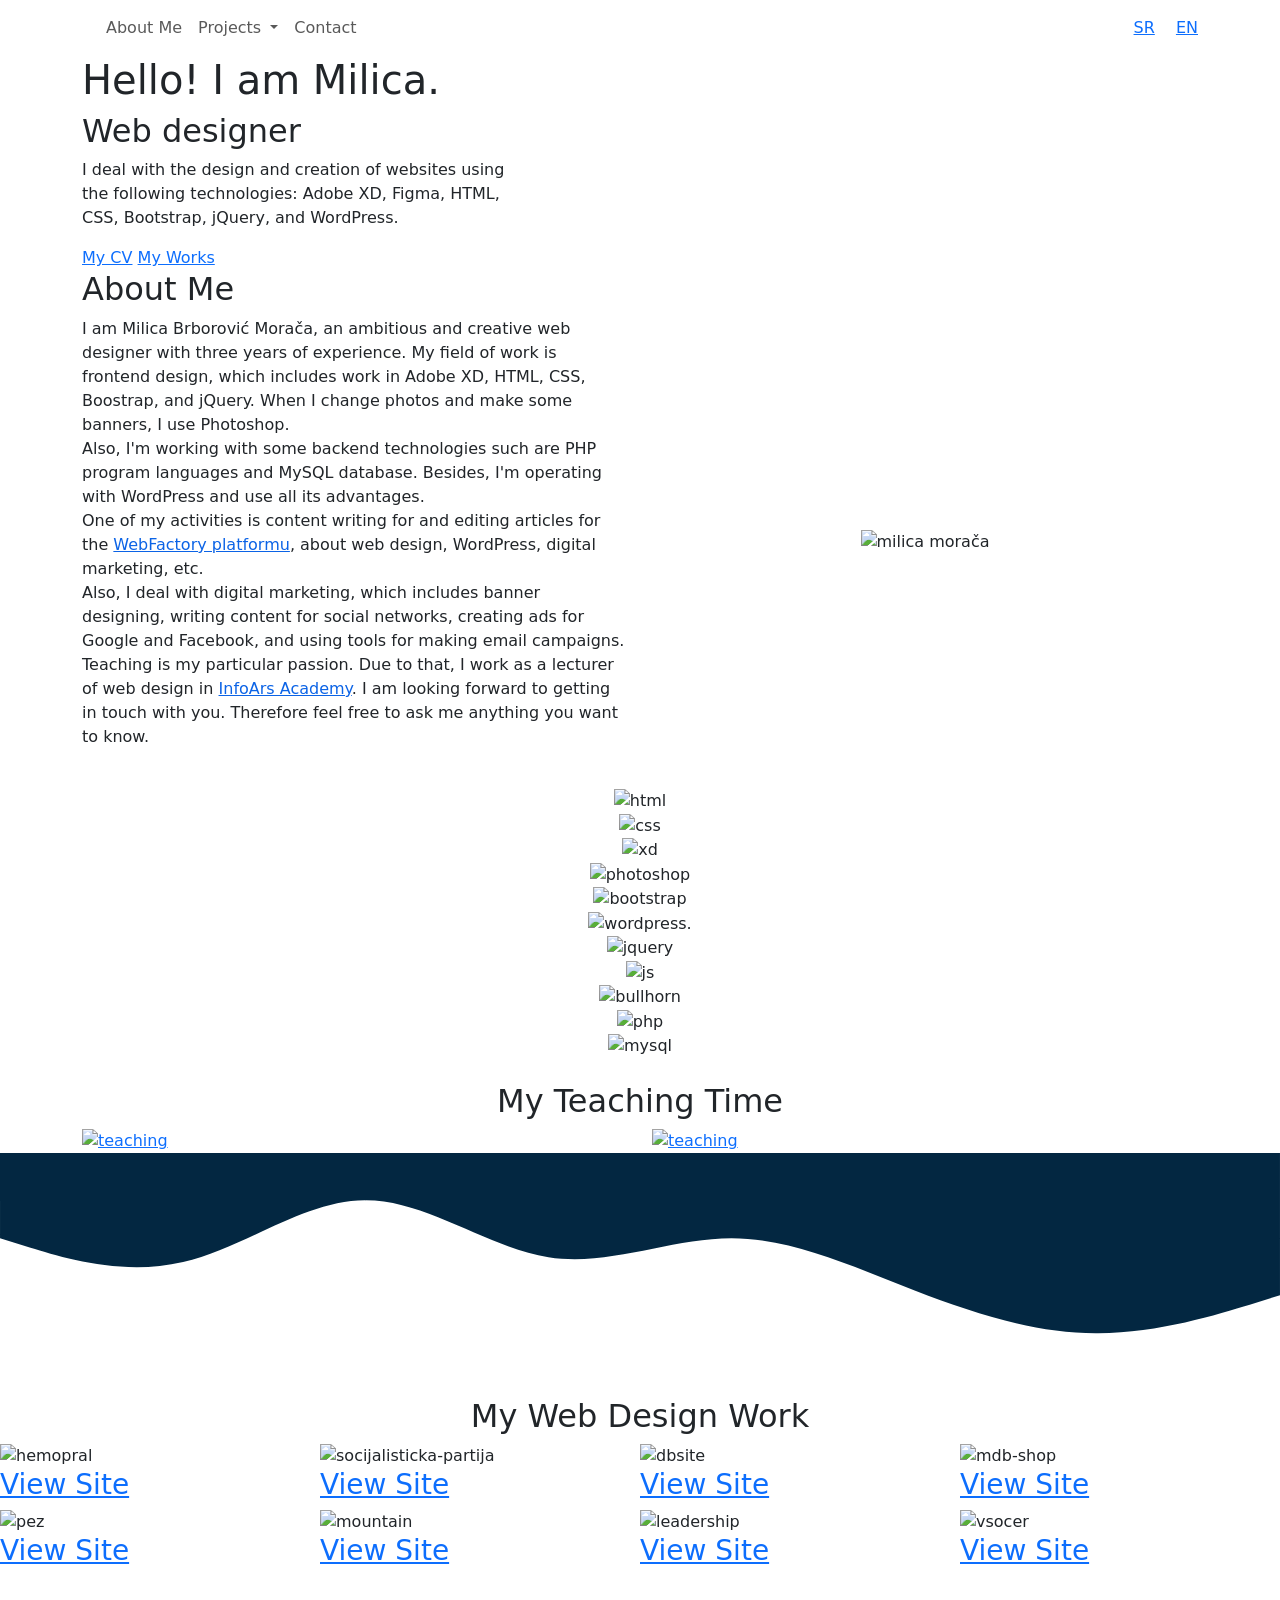
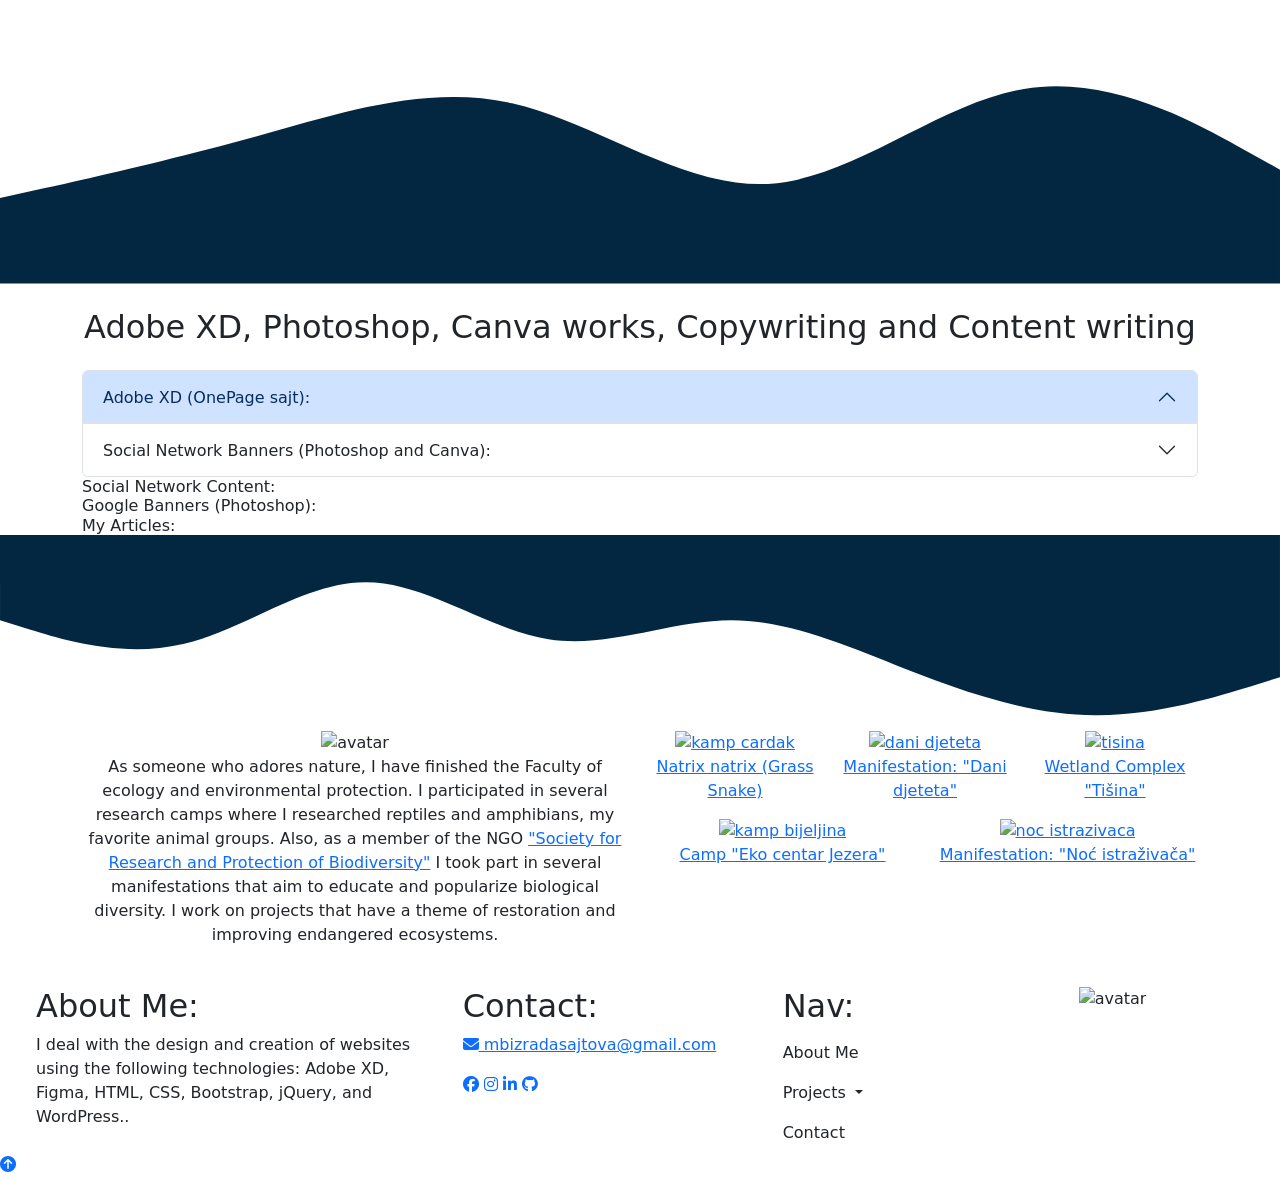
==== english.html @ 3d3deb63 "Add files via upload Initial commit" ====
<!doctype html>
<html lang="en">
  <head>
    <!-- Required meta tags -->
    <meta charset="utf-8">
    <meta http-equiv="X-UA-Compatible" content="IE=edge">
    <meta name="viewport" content="width=device-width, initial-scale=1">
    <!-- Bootstrap CSS -->
    <link href="https://cdn.jsdelivr.net/npm/bootstrap@5.1.3/dist/css/bootstrap.min.css" rel="stylesheet" integrity="sha384-1BmE4kWBq78iYhFldvKuhfTAU6auU8tT94WrHftjDbrCEXSU1oBoqyl2QvZ6jIW3" crossorigin="anonymous">
    <meta property="og:url"           content="https://milicabrborovic.github.io/" />
    <meta property="og:type"          content="website" />
    <meta property="og:title"         content="Milica Brborovic" />
    <meta property="og:description"   content="My name is Milica Brborović and I'm a web designer. I'm highly interested in practicing and improving my knowledge as well as learning new methods in this creative branch" />
    <title>Milica - Portfolio</title>
    <link rel="preconnect" href="https://fonts.googleapis.com">
    <link rel="preconnect" href="https://fonts.gstatic.com" crossorigin>
    <link href="https://fonts.googleapis.com/css2?family=Courgette&family=Nunito:wght@400;500&family=Roboto+Mono&display=swap" rel="stylesheet">
    <link rel="preconnect" href="https://fonts.googleapis.com">
    <link rel="preconnect" href="https://fonts.gstatic.com" crossorigin>
    <link href="https://fonts.googleapis.com/css2?family=Poppins&display=swap" rel="stylesheet">
    <link rel="stylesheet" href="css/owl.carousel.min.css">
    <link rel="stylesheet" href="css/owl.theme.default.min.css">
    <link rel="stylesheet" href="https://cdnjs.cloudflare.com/ajax/libs/font-awesome/6.1.2/css/all.min.css" integrity="sha512-1sCRPdkRXhBV2PBLUdRb4tMg1w2YPf37qatUFeS7zlBy7jJI8Lf4VHwWfZZfpXtYSLy85pkm9GaYVYMfw5BC1A==" crossorigin="anonymous" referrerpolicy="no-referrer" />
    <link rel="stylesheet" href="css/photoswipe.css">
    <link href="https://unpkg.com/aos@2.3.1/dist/aos.css" rel="stylesheet">
    <link rel="stylesheet" href="css/style.css">
  </head>
  <body>
    
    
    <nav class="navbar navbar-expand-lg navbar-light">
        <div class="container">
          <a class="navbar-brand" href="#"><img src="images/logos/my-logo.png" alt=""></a>
          <button class="navbar-toggler" type="button" data-bs-toggle="collapse" data-bs-target="#navbarNav" aria-controls="navbarNav" aria-expanded="false" aria-label="Toggle navigation">
            <span class="navbar-toggler-icon"></span>
          </button>
          <div class="collapse navbar-collapse" id="navbarNav">
            <ul class="navbar-nav">
              <li class="nav-item">
                <a class="nav-link" aria-current="page" href="index.html#omeni">About Me</a>
              </li>
              <li class="nav-item dropdown">
                <a class="nav-link dropdown-toggle" href="#" id="navbarDropdown" role="button" data-bs-toggle="dropdown" aria-expanded="false">
                  Projects
                </a>
                <ul class="dropdown-menu" aria-labelledby="navbarDropdown">
                  <li><a class="dropdown-item" href="index.html#projects">Web Design</a></li>
                  <li><a class="dropdown-item" href="index.html#ban">Banners and Internet Marketing</a></li>
                </ul>
              </li>
              <li class="nav-item">
                <a class="nav-link" href="index.html#kontakt">Contact</a>
              </li>
        
            </ul>
           
        </div>
        <div class="language">
            <a href="index.html" class="mx-2 pe-2">SR</a>
            <a href="#" class="active">EN</a>
          </div><!-- end language -->
      </div>
      </nav>

      
      <div class="container-fluid hero">
         <div class="container">
        <div class="row align-items-center">
         
        <div class="col-12 col-lg-5 usluge">
          <div class="typewriter">
            <h1>Hello! I am Milica.</h1>
            <h2>Web designer</h2>
          </div><!-- end typewriter -->
           <p>I deal with the design and creation of websites using the following technologies: <span> Adobe XD, Figma, HTML, CSS, Bootstrap, jQuery, and WordPress. </span></p>
          
           <a href="Milica Brborović Morača - CV Engleski.pdf" target="_blank">My CV</a>
           <a href="index.html#projects">My Works</a>
        </div><!-- end 6 -->
        <div class="col-12 col-lg-7 icon">
            <img src="images/my-hero-icon.png" alt="">
        </div><!-- end 6 -->
        </div><!-- end reow -->
        </div><!-- end container -->
        <div class="krug"></div>
      </div><!-- end fluid -->

      <div class="container" id="omeni">
        <div class="row ja align-items-center">
            <div class="col-12">
                <h2 class="zuta">About Me</h2>
            </div><!-- end 12 -->
            <div data-aos="flip-left" class="col-12 col-lg-6">
                <p>I am Milica Brborović Morača, an ambitious and creative web designer with three years of experience. My field of work is frontend design, which includes work in Adobe XD, HTML, CSS, Boostrap, and jQuery. When I change photos and make some banners, I use Photoshop. <br>
                Also, I'm working with some backend technologies such are PHP program languages and MySQL database. Besides, I'm operating with WordPress and use all its advantages. <br>
                One of my activities is content writing for and editing articles for the <a href="https://www.webfactoryltd.com/about/" style="color:rgb(11, 99, 230);" target="_blank">WebFactory platformu</a>, about web design, WordPress, digital marketing, etc.<br>
                Also, I deal with digital marketing, which includes banner designing, writing content for social networks, creating ads for Google and Facebook, and using tools for making email campaigns.<br>
                Teaching is my particular passion. Due to that, I work as a lecturer of web design in <a href="https://infoars.net/" style="color:rgb(11, 99, 230);" target="_blank">InfoArs Academy</a>. I am looking forward to getting in touch with you. Therefore feel free to ask me anything you want to know.
                </p> 
            </div><!-- end 6 -->
            <div data-aos="flip-right" class="col-12 col-lg-6 text-center">
                <img src="images/milica-morača.png" alt="milica morača" class="img-fluid">
            </div><!-- end 6 -->
        </div><!-- end row -->
      </div><!-- end container -->


     
        <div class="container my-4">
          <div class="col-12">
            <div id="slider" class="owl-carousel owl-theme text-center">
              <div>
                <img src="images/ikonice/html.png" alt="html">
              </div>
              <div>
                <img src="images/ikonice/css-3.png" alt="css">
              </div>
              <div>
                <img src="images/ikonice/xd.png" alt="xd">
              </div>
              <div>
                <img src="images/ikonice/photoshop.png" alt="photoshop">
              </div>
              <div>
                <img src="images/ikonice/bootstrap.png" alt="bootstrap">
              </div>
              <div>
                <img src="images/ikonice/wordpress.png" alt="wordpress.">
              </div>
              <div>
                <img src="images/ikonice/jquery.png" alt="jquery">
              </div>
              <div>
                <img src="images/ikonice/js.png" alt="js">
              </div>
              <div>
                <img src="images/ikonice/bullhorn.png" alt="bullhorn">
              </div>
              <div>
                <img src="images/ikonice/php.png" alt="php">
              </div>
              <div>
                <img src="images/ikonice/mysql.png" alt="mysql">
              </div>
             
            </div><!-- end slider -->
          </div><!-- end 12 -->
        </div><!-- end continer -->


        <div class="container">
          <div class="row">
            <div class="col-12 text-center">
              <h2>My Teaching Time</h2>
            </div><!-- end 12 -->
            <div class="col-12">
              <div class="pswp-gallery pswp-gallery--single-column" id="gallery1">
                <div class="row picture">
                   <div class="col-12 col-lg-6 teaching">
                    <a href="images/teaching.jpg" 
                      data-pswp-width="900" 
                      data-pswp-height="600" >
                      <img src="images/teaching.jpg" alt="teaching" class="img-fluid"/>
                    </a>
                    </div><!-- end lg 6 -->
                    <div class="col-12 col-lg-6 teaching">
                        <a href="images/teaching1.jpg" 
                          data-pswp-width="900" 
                          data-pswp-height="600" >
                          <img src="images/teaching1.jpg" alt="teaching" class="img-fluid"/>
                        </a>
                    </div><!-- end lg 6 -->
                </div><!-- end row -->
                </div><!-- end moja galerija -->
            </div><!-- end 12 -->
          </div><!-- end row -->
        </div><!-- end container -->

      <section id="projects">
        <svg xmlns="http://www.w3.org/2000/svg" viewBox="0 0 1440 220">
          <path
            fill="#032741"
            fill-opacity="1"
            d="M0,96L34.3,106.7C68.6,117,137,139,206,122.7C274.3,107,343,53,411,53.3C480,53,549,107,617,117.3C685.7,128,754,96,823,96C891.4,96,960,128,1029,154.7C1097.1,181,1166,203,1234,202.7C1302.9,203,1371,181,1406,170.7L1440,160L1440,0L1405.7,0C1371.4,0,1303,0,1234,0C1165.7,0,1097,0,1029,0C960,0,891,0,823,0C754.3,0,686,0,617,0C548.6,0,480,0,411,0C342.9,0,274,0,206,0C137.1,0,69,0,34,0L0,0Z"
          ></path>
        </svg>
        <div class="container-fluid my-4">
          
            <div class="row radovi">
              
                <h2 class="text-center mt-4">My Web Design Work</h2>
              
              <div class="col-12 col-md-4 col-lg-3 px-0">
                <img src="images/hemopralsite.jpg" alt="hemopral">
                <h3><a href="http://hemopral.com/" target="_blank">View Site</a></h3>
              </div><!-- end 3 -->
              <div class="col-12 col-md-4 col-lg-3 px-0">
                <img src="images/socijalisticka-partija.jpg" alt="socijalisticka-partija">
                <h3><a href="http://socijalisticka-partija.com/" target="_blank">View Site</a></h3>
              </div><!-- end 3 -->
              <div class="col-12 col-md-4 col-lg-3 px-0">
                <img src="images/dbsite.jpg" alt="dbsite">
                <h3><a href="http://dbbestprofile.com" target="_blank">View Site</a></h3>
              </div><!-- end 3 -->
              <div class="col-12 col-md-4 col-lg-3 px-0">
                <img src="images/mdb-shop.jpg" alt="mdb-shop">
                <h3><a href="http://mdb-webshop.byethost12.com/" target="_blank">View Site</a></h3>
              </div><!-- end 3 -->

              <div class="col-12 col-md-4 col-lg-3 px-0">
                <img src="images/pez.jpg" alt="pez">
                <h3><a href="https://github.com/milicabrborovic/pez" target="_blank">View Site</a></h3>
              </div><!-- end 3 -->
              <div class="col-12 col-md-4 col-lg-3 px-0">
                <img src="images/mountain.jpg" alt="mountain">
                <h3><a href="http://polaznici.infoarts.host/milica_brborovic/" target="_blank">View Site</a></h3>
              </div><!-- end 3 -->
              <div class="col-12 col-md-4 col-lg-3 px-0">
                <img src="images/leadership.jpg" alt="leadership">
                <h3><a href="http://polaznici.infoarts.host/boostrap-onepage//" target="_blank">View Site</a></h3>
              </div><!-- end 3 -->
              <div class="col-12 col-md-4 col-lg-3 px-0">
                <img src="images/vsocer.jpg" alt="vsocer">
                <h3><a href="http://vsocer.byethost4.com/?i=2" target="_blank">View Site</a></h3>
              </div><!-- end 3 -->
            </div>
       
        </div><!-- end fluid -->
        <svg xmlns="http://www.w3.org/2000/svg" viewBox="0 0 1440 320">
          <path
            fill="#032741"
            fill-opacity="1"
            d="M0,224L48,213.3C96,203,192,181,288,154.7C384,128,480,96,576,117.3C672,139,768,213,864,208C960,203,1056,117,1152,101.3C1248,85,1344,139,1392,165.3L1440,192L1440,320L1392,320C1344,320,1248,320,1152,320C1056,320,960,320,864,320C768,320,672,320,576,320C480,320,384,320,288,320C192,320,96,320,48,320L0,320Z"
          ></path>
        </svg>
      </section><!-- end projects -->



      <section class="ban" id="ban">
        <div class="container">
          <div class="row baners text-center">
           <div class="col-12 text-center iconn">
             <h2 class="my-4">Adobe XD, Photoshop, Canva works, Copywriting and Content writing</h2>
           </div><!-- end col-12 -->
       
          
       
         <div class="col-12 text-center">
          <div class="accordion" id="accordionExample">
            <div class="accordion-item">
              <h2 class="accordion-header" id="headingOne">
                <button class="accordion-button" type="button" data-bs-toggle="collapse" data-bs-target="#collapseOne" aria-expanded="true" aria-controls="collapseOne">
                  Adobe XD (OnePage sajt):
                </button>
              </h2>
              <div id="collapseOne" class="accordion-collapse collapse" aria-labelledby="headingOne" data-bs-parent="#accordionExample">
                <div class="accordion-body">
                  <div class="row">
                    <div class="col-12 onepage">
                      <img src="images/it-smart-adobe-jpg.png" alt="">
                    </div><!-- end 12 -->
                  </div><!-- end row -->
                </div>
              </div>
            </div>
            <div class="accordion-item">
              <h2 class="accordion-header" id="headingTwo">
                <button class="accordion-button collapsed" type="button" data-bs-toggle="collapse" data-bs-target="#collapseTwo" aria-expanded="false" aria-controls="collapseTwo">
                Social Network Banners (Photoshop and Canva):
                </button>
              </h2>
              <div id="collapseTwo" class="accordion-collapse collapse" aria-labelledby="headingTwo" data-bs-parent="#accordionExample">
                <div class="row">
                
                  
                    <div class="col-12 col-md-8">
                        <div class="row">
                          <div class="col-12 col-lg-4">
                            <img src="images/Carousel - 3 images/row-1-column-1.png" alt="" class="img-fluid">
                          </div>
                          <div class="col-12 col-lg-4">
                            <img src="images/Carousel - 3 images/row-1-column-2.png" alt="" class="img-fluid">
                          </div>
                          <div class="col-12 col-lg-4">
                            <img src="images/Carousel - 3 images/row-1-column-3.png" class="img-fluid" alt="">
                          </div>
                          <div class="col-12 text-center">
                            <p>Carousel Images</p>
                          </div>
                        </div><!-- end row -->
                      </div>
                      <div class="col-12 col-md-4">
                        <img src="images/aparat-za-kafu.jpg" alt="aparat">
                        <p class="mt-3">FB Feed baner: 1200x628</p>
                      </div>

                  <div class="col-12 col-md-4">
                    <img src="images/Spomenik prirode.jpg" alt="Spomenik prirode">
                    <p>FB and Instagram post: 1080x1080</p>
                  </div>
                  <div class="col-12 col-md-4">
                    <img src="images/Zašto mi je potreban sajt.gif" alt="sajt">
                    <p>FB and Instagram post: 1080x1080</p>
                  </div>
                  <div class="col-12 col-md-4">
                    <img src="images/delimano.jpg" alt="delimano">
                    <p>FB and Instagram post: 1080x1080</p>
                  </div>
                  <div class="col-12 col-lg-4 d-none d-lg-block"></div><!-- end prazan div --> 
                </div><!-- end row -->
                </div>
              </div>
            </div>
            <div class="accordion-item">
              <h2 class="accordion-header" id="headingThree">
                <button class="accordion-button collapsed" type="button" data-bs-toggle="collapse" data-bs-target="#collapseThree" aria-expanded="false" aria-controls="collapseThree">
                Social Network Content:
                </button>
              </h2>
              <div id="collapseThree" class="accordion-collapse collapse" aria-labelledby="headingThree" data-bs-parent="#accordionExample">
                <div class="accordion-body text-start">
                  <div class="row">
                    <div class="col-12 col-lg-6 text-left con">
                      <p>❓Želite li da započnete dan sa šoljicom omiljene kafe❓
                      <br>❗Postavljanje i korištenje kafe aparata, za pripremu kafe, poned zahtjeva previše prostora u vašoj kuhinji❗
                      <br>☕ Kafe aparati modernog dizajna se prilagođavaju svim vrstama kuhinje i olakšavaju proces pripreme omiljenog napitka
                      <br>☕ Dolce Gusto aparat će za pripremu kafe u kapsulama vam omogućava laku pripremu kako toplih, tako i hladnih napitaka
                      <br>👉👉👉 Pogledajte detaljan opis Dolce Gusto Picolo aparata na našem sajtu gdje možete izvršiti narudžbu sa rokom isporuke do 2 dana
                        </p>
                  </div> <!-- end lg-6 -->
                  
                  <div class="col-12 col-lg-6 text-left con">
                    <p>❓ Želite li da upotpunite vašu kuhinju ❓
                      <br>❗ Pranje posuđa ponekad može da bude težak posao koji zahtjeva dosta vremena i odricanja ❗ 
                      <br>🙋 Mašina za suđe je najbolji prijatelj koji pojednostavljuje život svim ljudima koji provode vrijeme u kuhinji i skraćuje vrijeme tog boravka
                      <br>😁 Zbog toga vam nudimo uređaj koji će učiniti vaše suđe blistavim i uštediti ne samo vaše vrijeme nego i račun za električnu energiju 
                      <br>👉👉👉 Pogledajte na našem sajtu Gorenje samostojeću mašinu za pranje posuđa uz besplatnu dostavu na kućnu adresu sa rokom isporuke do 2 dana
                      </p>
                  </div><!-- end lg 6 -->
      
                  <div class="col-12 col-lg-6 text-left con">
                    <p>❓Trebate usluge izrade sajta ili/i promocije na društvenim mrežama❓
                    <br>❗Digitalno doba u kojem živimo zahtjeva da svoje poslovanje prezentujete online❗
                    <br>🧑‍💻 Vaši budući klijenti će informacije o vama prvo da potraže na internetu: u google pretraživaču, na facebook-u ili instagramu
                    <br>👉👉👉 Prezentujte vaše proizvode ili usluge na mreži i budite "rame uz rame" sa vašom konkurencijom
                    <br>✉️Pošaljite poruku u inbox ili na mejl: mbizradasajtova@gmail.com i već danas započnite da gradite vaše: "Mjesto pod Suncem digitalnog neba"</p>
                  </div> <!-- end lg 6 -->
      
                  <div class="col-12 col-lg-6 text-left con">
                    <p>❗️❗️❗️ Šta je to spomenik prirode ❓❓❓
                      <br>🟢 Četvrti po kategoriji zaštićenih područja
                      <br>🟢 IUCN kategorija: III
                      <br>🟢 Manja, izmjenjena ili djelimično izmjenjena prirodna prostorna cjelina
                      <br>🟢 Namjena: formiranje vrijednosti od naučnog, estetskog i obrazovnog značaja
                      <br>🟢 Proglašenje: Skupština jedinica lokalne samouprave
                      <br>☑️ U RS 1️4️⃣ spomenika prirode: “Pećina Ljubačevo”, “Pećina Orlovača”, “Žuta bukva”, “Pećina Rastuša”, “Jama Ledana”, “Vaganska pećina”. “Pećina Đatlo”, “Pavlova pećina”, “Girska pećina”, “Pećina pod lipom”, “Pećina Ledenjača”. “Velika pećina”, “Pećina Kuk” i “Lijevčanski knez”
                      <br>👇👇👇Na slici “Pećina Orlovača”
                      </p>
                  </div><!-- end lg-6 -->
                 
                </div><!-- end row -->
                </div>
              </div>
            </div>

            <div class="accordion-item">
              <h2 class="accordion-header" id="headingFour">
                <button class="accordion-button collapsed" type="button" data-bs-toggle="collapse" data-bs-target="#collapseFour" aria-expanded="false" aria-controls="collapseFour">
                  Google Banners (Photoshop):
                </button>
              </h2>
              <div id="collapseFour" class="accordion-collapse collapse" aria-labelledby="headingFour" data-bs-parent="#accordionExample">
                <div class="accordion-body text-start">
                  <div class="row">

                    <div class="col-lg-2 d-none d-lg-block">
                      <img src="images/mikrovalna2.jpg" alt="mikrovalna" class="img-fluid">
                      <p>Google baner: 160x600</p>
                    </div><!-- end lg-10 -->
                      <div class="col-lg-10">
                        <img src="images/google-depilator.jpg" alt="glatkoca" class="img-fluid d-none d-lg-block">
                        <p class="d-none d-lg-block">Google baner: 728x90</p>
                        <div class="row">
                          <div class="col-12 col-lg-4">
                            <img src="images/google-vesmasina.gif" alt="rastjerivac">
                            <p>Google baner: 300x250</p>
                          </div><!-- end lg-6 -->
                            <div class="col-12 col-lg-4">
                              <img src="images/rastjerivacnovi.jpg" alt="rastjerivac">
                              <p>Google baner: 300x250</p>
                            </div><!-- end lg-6 -->
                            <div class="col-12 col-lg-4">
                              <img src="images/romobil.gif" alt="romobil">
                              <p>Google baner: 300x250</p>
                            </div><!-- end lg-6 -->
                            <div class="col-lg-12 d-none d-lg-block">
                              <img src="images/klima.gif" alt="klima" class="img-fluid d-none d-lg-block">
                              <p class="d-none d-lg-block">Google baner: 728x90</p>
                            </div><!-- end lg-12 -->
                        </div><!-- end row -->
                      </div><!-- end col-12 -->
      
                  </div><!-- end row -->
                </div>
              </div>
            </div>


            <div class="accordion-item">
              <h2 class="accordion-header" id="headingFive">
                <button class="accordion-button collapsed" type="button" data-bs-toggle="collapse" data-bs-target="#collapseFive" aria-expanded="false" aria-controls="collapseFive">
                  My Articles:
                </button>
              </h2>
              <div id="collapseFive" class="accordion-collapse collapse" aria-labelledby="headingFive" data-bs-parent="#accordionExample">
                <div class="accordion-body text-start">
                  <p><a href="https://www.webfactoryltd.com/blog/create-perfect-buying-persona/" target="_blank"><i class="fa-solid fa-pen-to-square"></i> How to Create a Perfect Buying Persona and Gain a Better Understanding of Your Customers</a></p>
                  <p><a href="https://www.themecircle.net/why-site-speed-important/" target="_blank"><i class="fa-solid fa-pen-to-square"></i> Why Site Speed Is So Important and How It Affects Your Online Success</a></p>
                  <p><a href="https://wp301redirects.com/add-google-maps-to-wordpress/" target="_blank"><i class="fa-solid fa-pen-to-square"></i> How To Add Google Maps To WordPress: Build Trust, Improve Customer Experience And Rank Higher</a></p>
                  <p><a href="https://thebetterwebmovement.com/top-wordpress-grammar-checkers/" target="_blank"><i class="fa-solid fa-pen-to-square"></i> Top 5 Grammar Checkers for WordPress: Spell Check and Improve Your Writing</a></p>
                  <p><a href="https://www.blogwolf.com/best-wordpress-whatsapp-plugins/#more-19628" target="_blank"><i class="fa-solid fa-pen-to-square"></i> 5 Best WordPress WhatsApp Plugins: Provide Better Customer Support and Improve UX</a></p>
                </div>
              </div>
            </div>


          </div>
       </div><!-- end col-12 --> 
       </div><!-- end row -->
       </div><!-- end container BANERS AND LP WORKS -->
       
       </section><!-- end fluid -->


      <section id="ecology" class="pb-4">
        <svg xmlns="http://www.w3.org/2000/svg" viewBox="0 0 1440 220">
          <path
            fill="#032741"
            fill-opacity="1"
            d="M0,96L34.3,106.7C68.6,117,137,139,206,122.7C274.3,107,343,53,411,53.3C480,53,549,107,617,117.3C685.7,128,754,96,823,96C891.4,96,960,128,1029,154.7C1097.1,181,1166,203,1234,202.7C1302.9,203,1371,181,1406,170.7L1440,160L1440,0L1405.7,0C1371.4,0,1303,0,1234,0C1165.7,0,1097,0,1029,0C960,0,891,0,823,0C754.3,0,686,0,617,0C548.6,0,480,0,411,0C342.9,0,274,0,206,0C137.1,0,69,0,34,0L0,0Z"
          ></path>
        </svg>
        <div class="container">
       <div class="row">
        <div class="col-12 col-lg-6 text-center avatar">
          <img src="images/png -avatars/avatar-3_preview_rev_1.png" alt="avatar" class="img-fluid">
          <p>As someone who adores nature, I have finished the Faculty of ecology and environmental protection. I participated in several research camps where I researched reptiles and amphibians, my favorite animal groups. Also, as a member of the NGO <a href="https://dizb.org/o-nama/upravna-tijela-2/" target="_blank">"Society for Research and Protection of Biodiversity"</a> I took part in several manifestations that aim to educate and popularize biological diversity. I work on projects that have a theme of restoration and improving endangered ecosystems.</p>
        </div><!-- end 6 -->
        <div class="col-12 col-lg-6 text-center">
            <div class="pswp-gallery pswp-gallery--single-column" id="gallery2">
              <div class="row picture">
                 <div class="col-12 col-lg-4">
                  <a href="images/kampcardak.jpg" 
                    data-pswp-width="600" 
                    data-pswp-height="800" >
                    <img src="images/kampcardak.jpg" alt="kamp cardak">
                    <p>Natrix natrix (Grass Snake)</p>
                  </a>
                  </div><!-- end lg 6 -->
                  <div class="col-12 col-lg-4">
                      <a href="images/danidjeteta.jpg" 
                        data-pswp-width="600" 
                        data-pswp-height="800" >
                        <img src="images/danidjeteta.jpg" alt="dani djeteta">
                        <p>Manifestation: "Dani djeteta"</p>
                      </a>
                  </div><!-- end lg 4 -->
                  <div class="col-12 col-lg-4">
                    <a href="images/tisina.jpg" 
                      data-pswp-width="600" 
                      data-pswp-height="800" >
                      <img src="images/tisina.jpg" alt="tisina">
                      <p>Wetland Complex "Tišina"</p>
                    </a>
                </div><!-- end lg 4 -->

                <div class="col-12 col-lg-6">
                  <a href="images/kampbjeljina4.jpg" 
                    data-pswp-width="900" 
                    data-pswp-height="600" >
                    <img src="images/kampbjeljina4.jpg" alt="kamp bijeljina">
                    <p>Camp "Eko centar Jezera"</p>
                  </a>
              </div><!-- end lg 6 -->
              <div class="col-12 col-lg-6">
                <a href="images/nocistazivaca.jpg" 
                  data-pswp-width="900" 
                  data-pswp-height="600" >
                  <img src="images/nocistazivaca.jpg" alt="noc istrazivaca">
                  <p>Manifestation: "Noć istraživača"</p>
                </a>
            </div><!-- end lg 6 -->
              </div><!-- end row -->
              </div><!-- end moja galerija -->

              
        </div><!-- end 6 -->
       
      </div><!--end row-->
    </div><!--end container-->
</section>
    
     
<section id="futer">
    <div class="container-fluid">
      <div class="row">
        <div class="col-12 col-lg-4">
          <h2 class="ps-4">About Me:</h2>
          <p class="ps-4">I deal with the design and creation of websites using the following technologies: <span> Adobe XD, Figma, HTML, CSS, Bootstrap, jQuery, and WordPress.. </span></p>
        </div><!-- end 4 -->
        <div class="col-12 col-lg-3">
          <h2 class="ps-4">Contact:</h2>
          <p class="ps-4"><a href="mailto:mbizradasajtova@gmail.com"><i class="fa-solid fa-envelope"></i> mbizradasajtova@gmail.com</a></p>
          <div class="mreze ps-4">
          <a href=""><i class="fa-brands fa-facebook"></i></i></a>
          <a href=""><i class="fa-brands fa-instagram"></i></a>
          <a href=""><i class="fa-brands fa-linkedin-in"></i></a>
          <a href=""><i class="fa-brands fa-github"></i></a>
        </div><!-- end mreze -->
        </div><!-- end 4 -->
        <div class="col-12 col-lg-3">
         <h2 class="ps-4">Nav:</h2>
         <ul class="navbar-nav ps-4">
          <li class="nav-item">
            <a class="nav-link" aria-current="page" href="index.html#omeni">About Me</a>
          </li>
          <li class="nav-item dropdown">
            <a class="nav-link dropdown-toggle" href="#" id="navbarDropdown" role="button" data-bs-toggle="dropdown" aria-expanded="false">
              Projects
            </a>
            <ul class="dropdown-menu" aria-labelledby="navbarDropdown">
              <li><a class="dropdown-item" href="index.html#projects">Web design</a></li>
              <li><a class="dropdown-item" href="index.html#ban">Banners and Internet Marketing</a></li>
            </ul>
          </li>
          <li class="nav-item">
            <a class="nav-link" href="index.html#kontakt">Contact</a>
          </li>
    
        </ul>
        </div><!-- end 4 -->
        <div data-aos="zoom-in" class="col-12 col-lg-2 bye">
          <img src="images/png -avatars/avatar-4_preview_rev_1.png" alt="avatar" class="img-fluid">
        </div><!-- end 4 -->
      </div><!-- end row -->
    </div><!-- end fluid -->
  </section>
      
   
<a href="#" class="strelica"><i class="fa-solid fa-circle-arrow-up"></i></a>
    <!-- Option 1: Bootstrap Bundle with Popper -->
    <script src="https://cdn.jsdelivr.net/npm/bootstrap@5.1.3/dist/js/bootstrap.bundle.min.js" integrity="sha384-ka7Sk0Gln4gmtz2MlQnikT1wXgYsOg+OMhuP+IlRH9sENBO0LRn5q+8nbTov4+1p" crossorigin="anonymous"></script>
    <script src="js/jquery.js"></script>
    <script src="js/owl.carousel.min.js"></script>
    <script src="js/main.js"></script>
    <script type="module">
      import PhotoSwipeLightbox from './js/photoswipe-lightbox.esm.js';
      const lightbox = new PhotoSwipeLightbox({
        gallery: '#gallery1, #gallery2',
        children: 'a',
        pswpModule: () => import('./js/photoswipe.esm.js')
      });
      lightbox.init();
  </script>
  <script src="https://unpkg.com/aos@2.3.1/dist/aos.js"></script>
  <script>
    AOS.init();
  </script>

  </body>
</html>
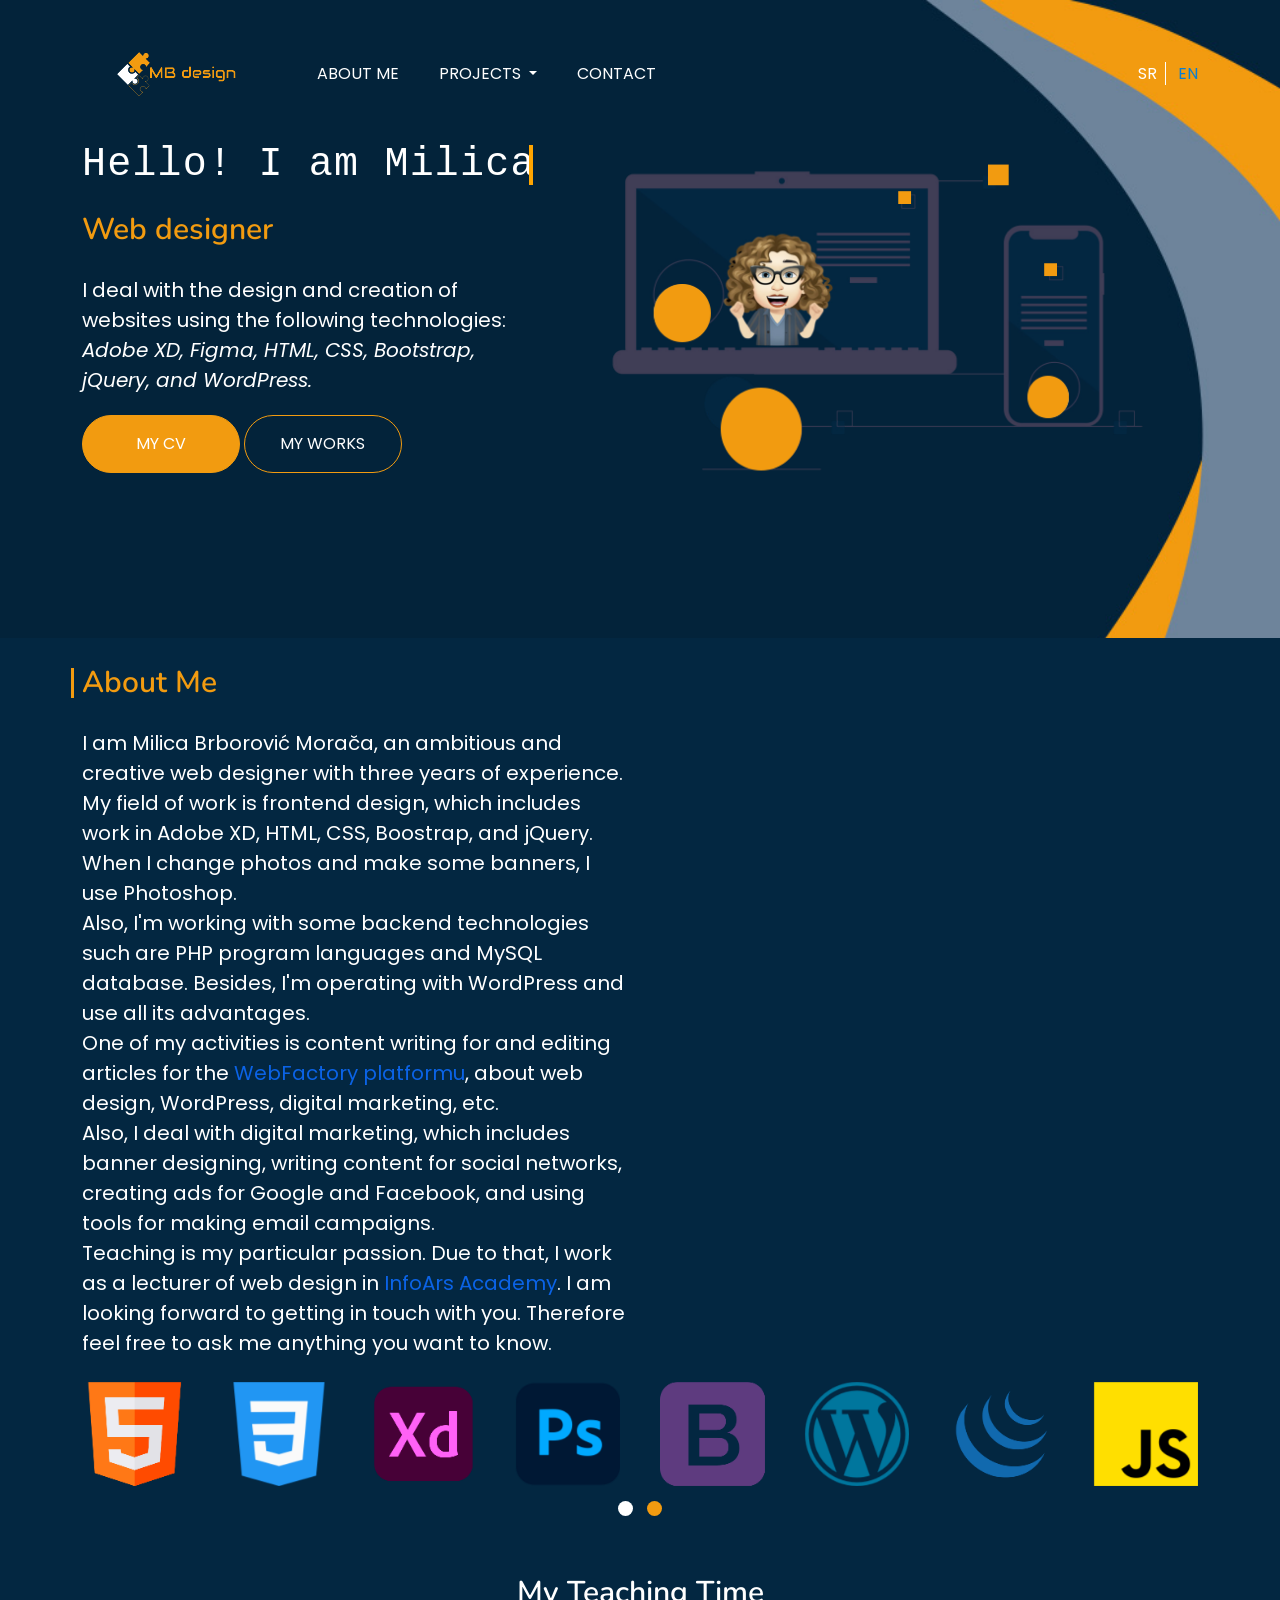
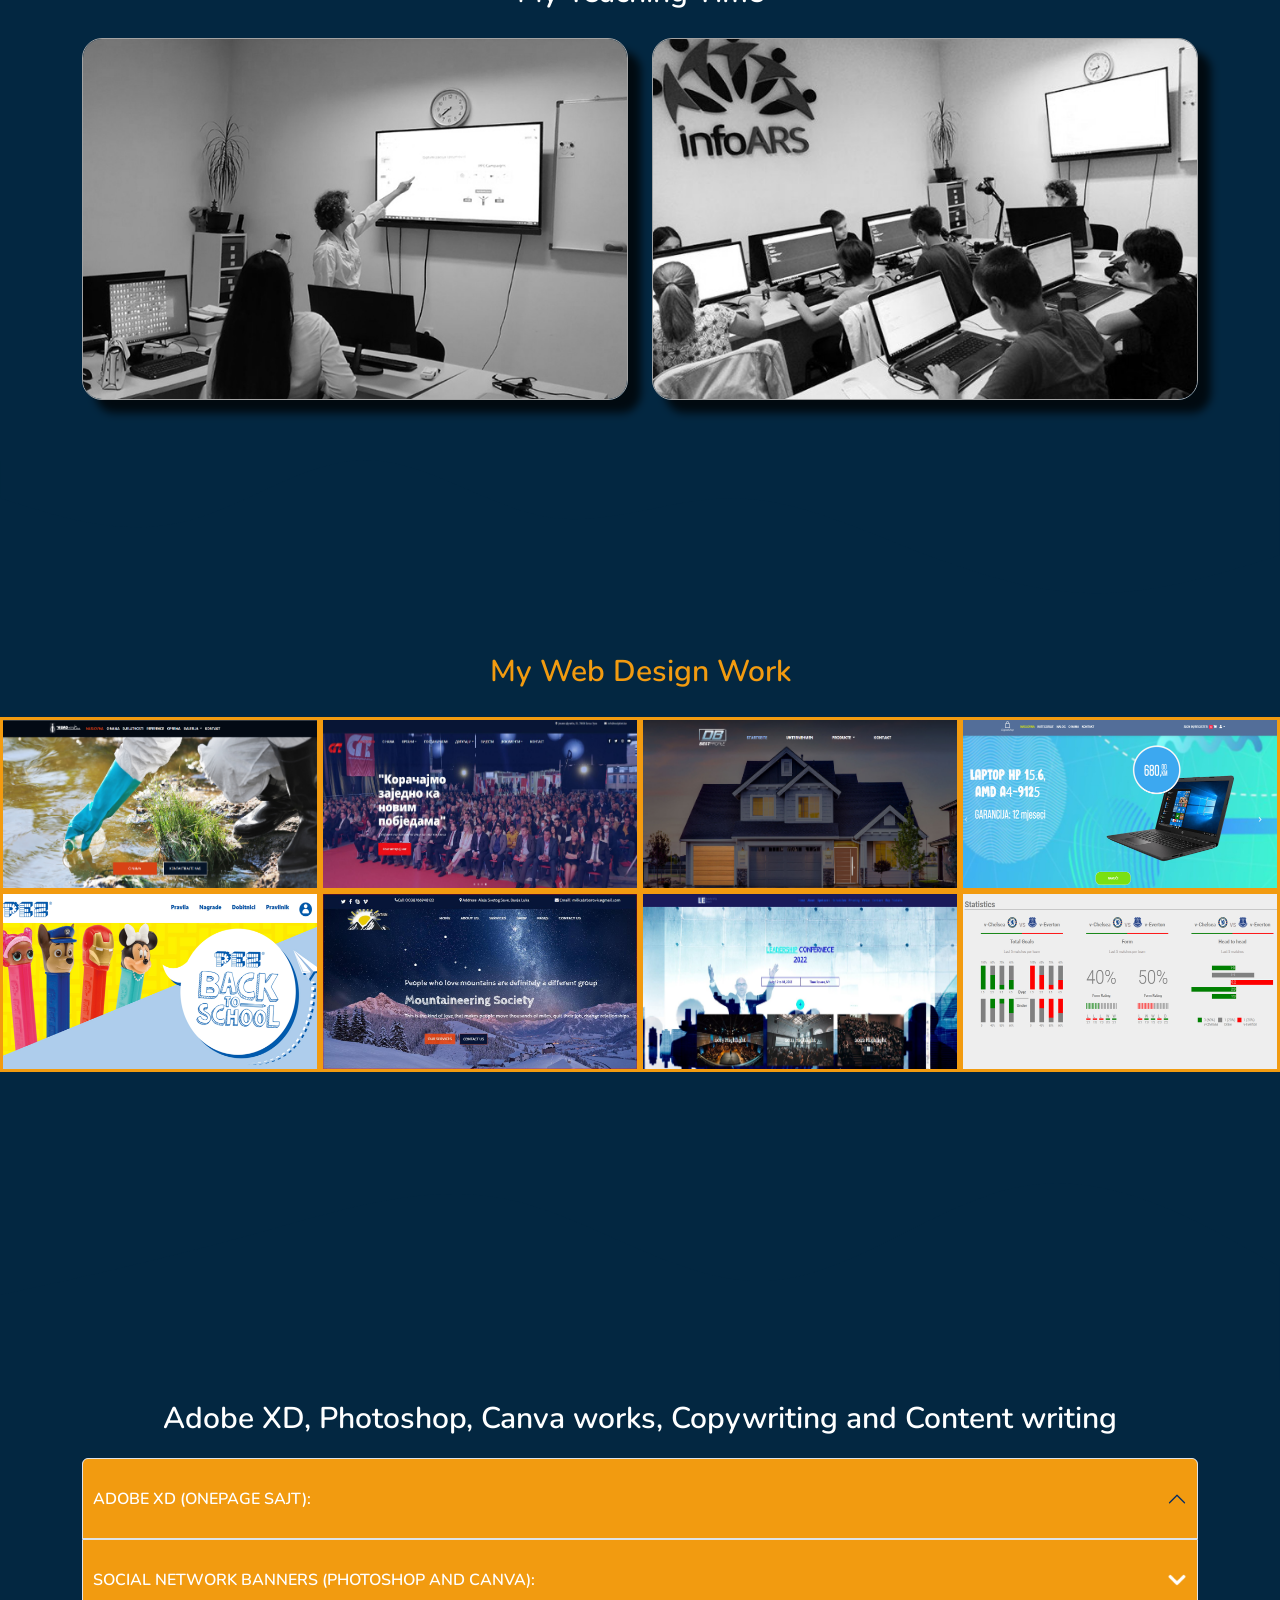
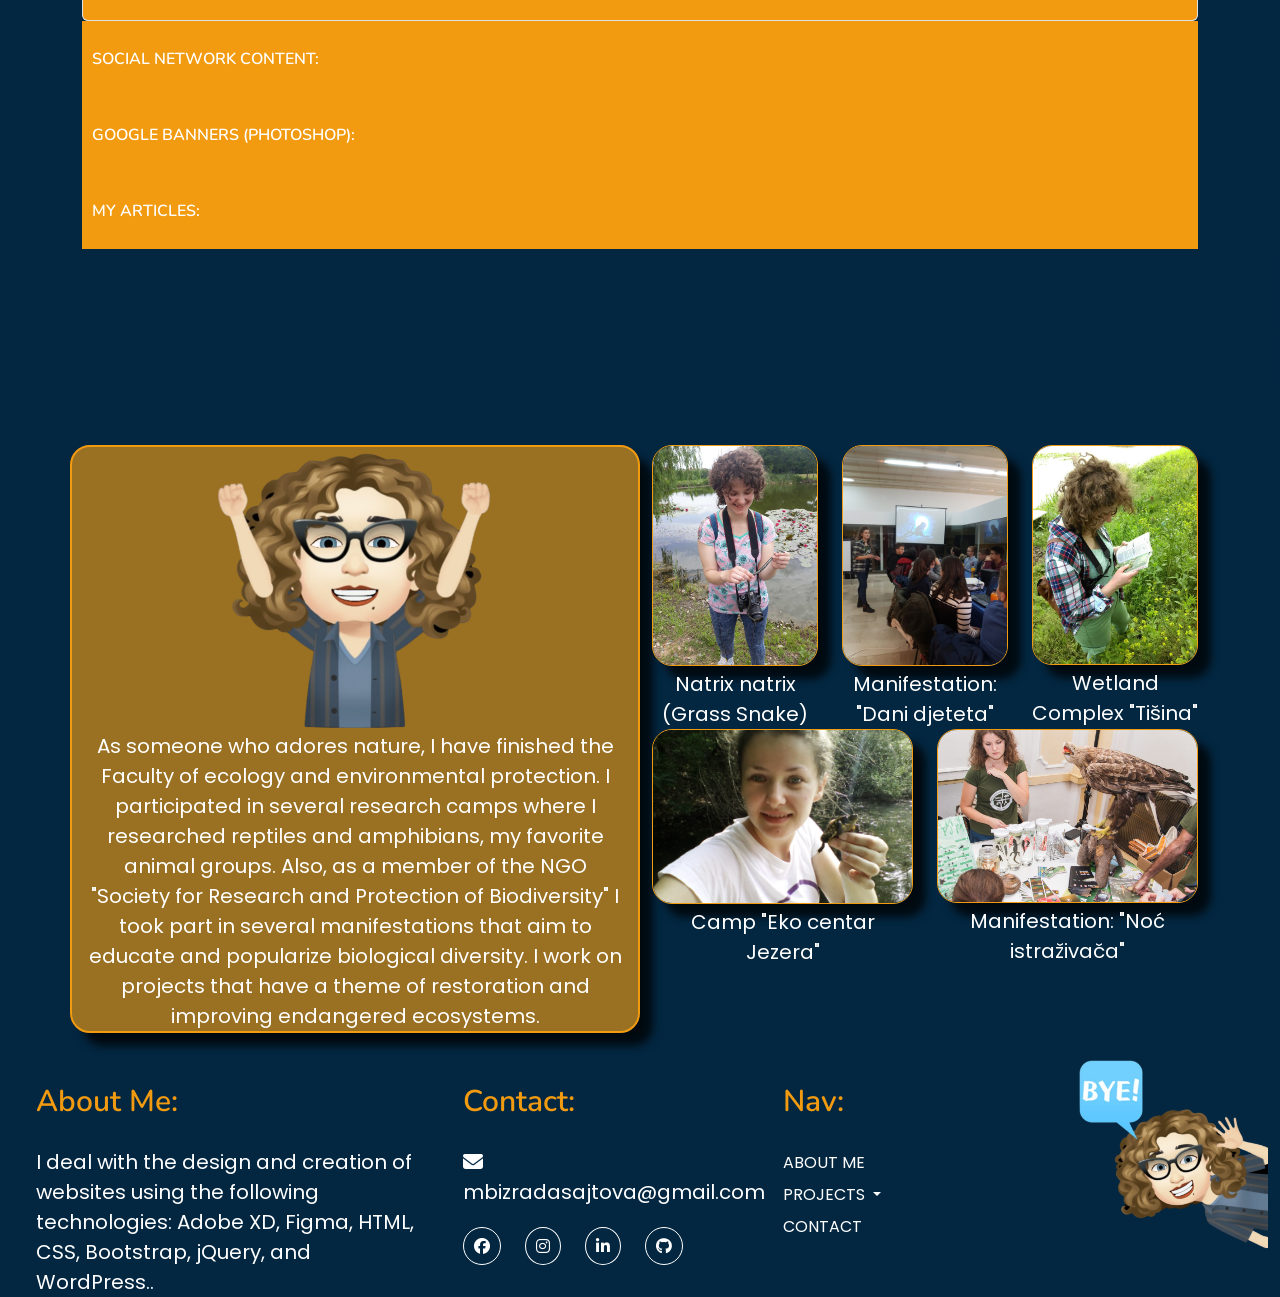
==== commit b3465d26: "Update english.html" ====
--- a/english.html
+++ b/english.html
@@ -513,11 +513,11 @@
           <h2 class="ps-4">Contact:</h2>
           <p class="ps-4"><a href="mailto:mbizradasajtova@gmail.com"><i class="fa-solid fa-envelope"></i> mbizradasajtova@gmail.com</a></p>
           <div class="mreze ps-4">
-          <a href=""><i class="fa-brands fa-facebook"></i></i></a>
-          <a href=""><i class="fa-brands fa-instagram"></i></a>
-          <a href=""><i class="fa-brands fa-linkedin-in"></i></a>
-          <a href=""><i class="fa-brands fa-github"></i></a>
-        </div><!-- end mreze -->
+            <a href="https://www.facebook.com/mb.website" target="_blank"><i class="fa-brands fa-facebook"></i></i></a>
+            <a href="https://www.instagram.com/mb.website/" target="_blank"><i class="fa-brands fa-instagram"></i></a>
+            <a href="https://www.linkedin.com/in/milica-brborovic-30a71a1a0/" target="_blank"><i class="fa-brands fa-linkedin-in"></i></a>
+            <a href="https://github.com/milicabrborovic" target="_blank"><i class="fa-brands fa-github"></i></a>
+          </div><!-- end mreze -->
         </div><!-- end 4 -->
         <div class="col-12 col-lg-3">
          <h2 class="ps-4">Nav:</h2>
@@ -569,4 +569,4 @@
   </script>
 
   </body>
-</html>+</html>
--- a/css/photoswipe.css
+++ b/css/photoswipe.css
@@ -0,0 +1,419 @@
+/*! PhotoSwipe main CSS by Dmytro Semenov | photoswipe.com */
+
+.pswp {
+  --pswp-bg: #000;
+  --pswp-placeholder-bg: #222;
+  
+
+  --pswp-root-z-index: 100000;
+  
+  --pswp-preloader-color: rgba(79, 79, 79, 0.4);
+  --pswp-preloader-color-secondary: rgba(255, 255, 255, 0.9);
+  
+  /* defined via js:
+  --pswp-transition-duration: 333ms; */
+  
+  --pswp-icon-color: #fff;
+  --pswp-icon-color-secondary: #4f4f4f;
+  --pswp-icon-stroke-color: #4f4f4f;
+  --pswp-icon-stroke-width: 2px;
+
+  --pswp-error-text-color: var(--pswp-icon-color);
+}
+
+
+/*
+	Styles for basic PhotoSwipe (pswp) functionality (sliding area, open/close transitions)
+*/
+
+.pswp {
+	position: fixed;
+	top: 0;
+	left: 0;
+	width: 100%;
+	height: 100%;
+	z-index: var(--pswp-root-z-index);
+	display: none;
+	touch-action: none;
+	outline: 0;
+	opacity: 0.003;
+	contain: layout style size;
+	-webkit-tap-highlight-color: rgba(0, 0, 0, 0);
+}
+
+/* Prevents focus outline on the root element,
+  (it may be focused initially) */
+.pswp:focus {
+  outline: 0;
+}
+
+.pswp * {
+  box-sizing: border-box;
+}
+
+.pswp img {
+  max-width: none;
+}
+
+.pswp--open {
+	display: block;
+}
+
+.pswp,
+.pswp__bg {
+	transform: translateZ(0);
+	will-change: opacity;
+}
+
+.pswp__bg {
+  opacity: 0.005;
+	background: var(--pswp-bg);
+}
+
+.pswp,
+.pswp__scroll-wrap {
+	overflow: hidden;
+}
+
+.pswp__scroll-wrap,
+.pswp__bg,
+.pswp__container,
+.pswp__item,
+.pswp__content,
+.pswp__img,
+.pswp__zoom-wrap {
+	position: absolute;
+	top: 0;
+	left: 0;
+	width: 100%;
+	height: 100%;
+}
+
+.pswp__img,
+.pswp__zoom-wrap {
+	width: auto;
+	height: auto;
+}
+
+.pswp--click-to-zoom.pswp--zoom-allowed .pswp__img {
+	cursor: -webkit-zoom-in;
+	cursor: -moz-zoom-in;
+	cursor: zoom-in;
+}
+
+.pswp--click-to-zoom.pswp--zoomed-in .pswp__img {
+	cursor: move;
+	cursor: -webkit-grab;
+	cursor: -moz-grab;
+	cursor: grab;
+}
+
+.pswp--click-to-zoom.pswp--zoomed-in .pswp__img:active {
+  cursor: -webkit-grabbing;
+  cursor: -moz-grabbing;
+  cursor: grabbing;
+}
+
+/* :active to override grabbing cursor */
+.pswp--no-mouse-drag.pswp--zoomed-in .pswp__img,
+.pswp--no-mouse-drag.pswp--zoomed-in .pswp__img:active,
+.pswp__img {
+	cursor: -webkit-zoom-out;
+	cursor: -moz-zoom-out;
+	cursor: zoom-out;
+}
+
+
+/* Prevent selection and tap highlights */
+.pswp__container,
+.pswp__img,
+.pswp__button,
+.pswp__counter {
+	-webkit-user-select: none;
+	-moz-user-select: none;
+	-ms-user-select: none;
+	user-select: none;
+}
+
+.pswp__item {
+	/* z-index for fade transition */
+	z-index: 1;
+	overflow: hidden;
+}
+
+.pswp__hidden {
+	display: none !important;
+}
+
+/* Allow to click through pswp__content element, but not its children */
+.pswp__content {
+  pointer-events: none;
+}
+.pswp__content > * {
+  pointer-events: auto;
+}
+
+
+/*
+
+  PhotoSwipe UI
+
+*/
+
+/*
+	Error message appears when image is not loaded
+	(JS option errorMsg controls markup)
+*/
+.pswp__error-msg-container {
+  display: grid;
+}
+.pswp__error-msg {
+	margin: auto;
+	font-size: 1em;
+	line-height: 1;
+	color: var(--pswp-error-text-color);
+}
+
+/*
+class pswp__hide-on-close is applied to elements that
+should hide (for example fade out) when PhotoSwipe is closed
+and show (for example fade in) when PhotoSwipe is opened
+ */
+.pswp .pswp__hide-on-close {
+	opacity: 0.005;
+	will-change: opacity;
+	transition: opacity var(--pswp-transition-duration) cubic-bezier(0.4, 0, 0.22, 1);
+	z-index: 10; /* always overlap slide content */
+	pointer-events: none; /* hidden elements should not be clickable */
+}
+
+/* class pswp--ui-visible is added when opening or closing transition starts */
+.pswp--ui-visible .pswp__hide-on-close {
+	opacity: 1;
+	pointer-events: auto;
+}
+
+/* <button> styles, including css reset */
+.pswp__button {
+	position: relative;
+	display: block;
+	width: 50px;
+	height: 60px;
+	padding: 0;
+	margin: 0;
+	overflow: hidden;
+	cursor: pointer;
+	background: none;
+	border: 0;
+	box-shadow: none;
+	opacity: 0.85;
+	-webkit-appearance: none;
+	-webkit-touch-callout: none;
+}
+
+.pswp__button:hover,
+.pswp__button:active,
+.pswp__button:focus {
+  transition: none;
+  padding: 0;
+  background: none;
+  border: 0;
+  box-shadow: none;
+  opacity: 1;
+}
+
+.pswp__button:disabled {
+  opacity: 0.3;
+  cursor: auto;
+}
+
+.pswp__icn {
+  fill: var(--pswp-icon-color);
+  color: var(--pswp-icon-color-secondary);
+}
+
+.pswp__icn {
+  position: absolute;
+  top: 14px;
+  left: 9px;
+  width: 32px;
+  height: 32px;
+  overflow: hidden;
+  pointer-events: none;
+}
+
+.pswp__icn-shadow {
+  stroke: var(--pswp-icon-stroke-color);
+  stroke-width: var(--pswp-icon-stroke-width);
+  fill: none;
+}
+
+.pswp__icn:focus {
+	outline: 0;
+}
+
+/*
+	div element that matches size of large image,
+	large image loads on top of it,
+	used when msrc is not provided
+*/
+div.pswp__img--placeholder,
+.pswp__img--with-bg {
+	background: var(--pswp-placeholder-bg);
+}
+
+.pswp__top-bar {
+	position: absolute;
+	left: 0;
+	top: 0;
+	width: 100%;
+	height: 60px;
+	display: flex;
+  flex-direction: row;
+  justify-content: flex-end;
+	z-index: 10;
+
+	/* allow events to pass through top bar itself */
+	pointer-events: none !important;
+}
+.pswp__top-bar > * {
+  pointer-events: auto;
+  /* this makes transition significantly more smooth,
+     even though inner elements are not animated */
+  will-change: opacity;
+}
+
+
+/*
+
+  Close button
+
+*/
+.pswp__button--close {
+  margin-right: 6px;
+}
+
+
+/*
+
+  Arrow buttons
+
+*/
+.pswp__button--arrow {
+  position: absolute;
+  top: 0;
+  width: 75px;
+  height: 100px;
+  top: 50%;
+  margin-top: -50px;
+}
+
+.pswp__button--arrow:disabled {
+  display: none;
+  cursor: default;
+}
+
+.pswp__button--arrow .pswp__icn {
+  top: 50%;
+  margin-top: -30px;
+  width: 60px;
+  height: 60px;
+  background: none;
+  border-radius: 0;
+}
+
+.pswp--one-slide .pswp__button--arrow {
+  display: none;
+}
+
+/* hide arrows on touch screens */
+.pswp--touch .pswp__button--arrow {
+  visibility: hidden;
+}
+
+/* show arrows only after mouse was used */
+.pswp--has_mouse .pswp__button--arrow {
+  visibility: visible;
+}
+
+.pswp__button--arrow--prev {
+  right: auto;
+  left: 0px;
+}
+
+.pswp__button--arrow--next {
+  right: 0px;
+}
+.pswp__button--arrow--next .pswp__icn {
+  left: auto;
+  right: 14px;
+  /* flip horizontally */
+  transform: scale(-1, 1);
+}
+
+/*
+
+  Zoom button
+
+*/
+.pswp__button--zoom {
+  display: none;
+}
+
+.pswp--zoom-allowed .pswp__button--zoom {
+  display: block;
+}
+
+/* "+" => "-" */
+.pswp--zoomed-in .pswp__zoom-icn-bar-v {
+  display: none;
+}
+
+
+/*
+
+  Loading indicator
+
+*/
+.pswp__preloader {
+  position: relative;
+  overflow: hidden;
+  width: 50px;
+  height: 60px;
+  margin-right: auto;
+}
+
+.pswp__preloader .pswp__icn {
+  opacity: 0;
+  transition: opacity 0.2s linear;
+  animation: pswp-clockwise 600ms linear infinite;
+}
+
+.pswp__preloader--active .pswp__icn {
+  opacity: 0.85;
+}
+
+@keyframes pswp-clockwise {
+  0% { transform: rotate(0deg); }
+  100% { transform: rotate(360deg); }
+}
+
+
+/*
+
+  "1 of 10" counter
+
+*/
+.pswp__counter {
+  height: 30px;
+  margin: 15px 0 0 20px;
+  font-size: 14px;
+  line-height: 30px;
+  color: var(--pswp-icon-color);
+  text-shadow: 1px 1px 3px var(--pswp-icon-color-secondary);
+  opacity: 0.85;
+}
+
+.pswp--one-slide .pswp__counter {
+  display: none;
+}
--- a/css/style.css
+++ b/css/style.css
@@ -0,0 +1,450 @@
+@import url(reset.css);
+html {
+	scroll-behavior: smooth;
+}
+a {
+    text-decoration: none;
+	color:#fff;
+   
+}
+a:hover{
+	text-decoration:none;
+}
+p{
+    line-height:1.5;
+    font-size: 20px;
+}
+:hover{
+	transition: 0.5s;
+	-webkit-transition: 0.5s;
+	-moz-transition: 0.5s;
+	-ms-transition: 0.5s;
+	-o-transition: 0.5s;
+}
+h1{
+	font-family: 'Courgette', cursive;
+	font-size: 40px;
+	
+}
+h2{
+	font-size:30px;
+	margin:30px 0;
+	font-family: 'Nunito', sans-serif;
+    font-weight: 600;
+}
+body{
+	font-family: 'Poppins', sans-serif;
+    background-color: #032741;
+    color: white;
+}
+p{
+    line-height: 1.5;
+   
+}
+img{
+    max-width: 100%;
+}
+.strelica {
+    position: fixed;
+    bottom: 5%;
+    right: 5%;
+    font-size: 50px;
+    padding: 5px;
+    color: #f29b10;
+    display: none;
+    z-index: 1;
+}
+/* end generalni opisi */
+/* start hero section */
+.hero{
+    background: url(../images/hero-section.jpg) no-repeat;
+    background-size: cover;
+    padding: 10% 0;
+    align-items: center;
+}
+/* GLOBAL STYLES */
+  
+  /* DEMO-SPECIFIC STYLES */
+
+  .typewriter h1{
+    color: #fff;
+    font-family: monospace;
+    overflow: hidden; /* Ensures the content is not revealed until the animation */
+    border-right: .12em solid orange; /* The typwriter cursor */
+    white-space: nowrap; /* Keeps the content on a single line */
+    margin: 0 auto; /* Gives that scrolling effect as the typing happens */
+    letter-spacing: 0.03em; /* Adjust as needed */
+    width: 100%;
+    animation: 
+      typing 2.5s steps(30, end),
+      blink-caret .5s infinite;
+  }
+
+  
+  /* The typing effect */
+  @keyframes typing {
+    from { width: 0 }
+    to { width: 100% }
+  }
+  
+  /* The typewriter cursor effect */
+  @keyframes blink-caret {
+    from, to { border-color: transparent }
+    50% { border-color: #f29b10; }
+}
+
+.usluge{
+    color: #fff;
+}
+.usluge h2{
+    color: #f29b10;
+    font-weight: 600;
+}
+.usluge a:first-of-type{
+    background-color: #f29b10;
+    display: inline-block;
+    width: 35%;
+    margin: 20px 0;
+    text-align: center;
+    padding: 20px 0;
+    text-transform: uppercase;
+    border-radius: 40px;
+    -webkit-border-radius: 40px;
+    -moz-border-radius: 40px;
+    -ms-border-radius: 40px;
+    -o-border-radius: 40px;
+    border: 1px solid #f29b10;
+    animation: uvecanje 1.5s ease-in;
+    -webkit-animation: uvecanje 1.5s ease-in;
+}
+.usluge a:first-of-type:hover{
+    color: #f29b10;
+    background: transparent;
+}
+@keyframes uvecanje {
+    from{
+        transform: scale(1.3);
+        -webkit-transform: scale(1.3);
+        -moz-transform: scale(1.3);
+        -ms-transform: scale(1.3);
+        -o-transform: scale(1.3);
+}
+    to{
+        transform: scale(1);
+        -webkit-transform: scale(1);
+        -moz-transform: scale(1);
+        -ms-transform: scale(1);
+        -o-transform: scale(1);
+}
+}
+.usluge p span{
+    font-style: italic;
+}
+.usluge a:last-of-type{
+    background-color: transparent;
+    display: inline-block;
+    width: 35%;
+    margin: 20px 0;
+    text-align: center;
+    padding: 20px 0;
+    text-transform: uppercase;
+    border-radius: 40px;
+    -webkit-border-radius: 40px;
+    -moz-border-radius: 40px;
+    -ms-border-radius: 40px;
+    -o-border-radius: 40px;
+    border: 1px solid #f29b10;
+}
+.usluge a:last-of-type:hover{
+    color: white;
+    background: #f29b10;
+}
+/* end hero section */
+/* start heder */
+.navbar{
+    background-color: transparent;
+    position: fixed;
+    width: 100%;
+    z-index: 999;
+    padding: 30px 0;
+}
+.navbar.nascrol{
+    background-color: #032741;
+    box-shadow: 0px 13px 9px 0px #000000bf;
+    padding: 10px 0;
+}
+.navbar-light .navbar-nav .nav-link{
+    color: white;
+    text-transform: uppercase;
+    padding: 0 20px;
+}
+.navbar-light .navbar-nav .nav-link:hover {
+    color: #f29b10 ;
+}
+.dropdown-item:hover{
+    color: #f29b10 ;
+    background-color: transparent;
+}
+.dropdown-item{
+    color: white;
+}
+.language{
+    float: right;
+}
+.language a{
+	color: white;
+}
+.language a:first-child{
+	border-right: 1px solid #fff;
+}
+.language a:hover, .language a.active{
+    color: #0b7fd2;
+}
+.dropdown-menu{
+    background-color: #032741;
+}
+.navbar-light .navbar-nav .nav-link:focus, .navbar-light .navbar-nav .nav-link:hover {
+    color: #fff;
+}
+.dropdown-menu .dropdown-item{
+    padding: 10px 5px;
+}
+/* end heder */
+/* start o meni */
+.ja h2, .radovi h2{
+    color: #f29b10;
+}
+.zuta{
+    position: relative;
+}
+.zuta::after{
+    position: absolute;
+    content: "";
+    height: 100%;
+    width: 3px;
+    background-color: #f29b10;
+    left: -1%;
+    top: 0;
+}
+.ja img{
+    background-color: #f29b10;
+    border-radius: 20px;
+    -webkit-border-radius: 20px;
+    -moz-border-radius: 20px;
+    -ms-border-radius: 20px;
+    -o-border-radius: 20px;
+    padding: 0 20px;
+    box-shadow: 13px 13px 9px 0px #000000bf;
+}
+#slider i{
+    font-size: 120px;
+}
+.owl-theme .owl-dots .owl-dot span {
+    width: 15px;
+    height: 15px;
+    background-color: #f29b10;
+}   
+.owl-theme .owl-dots .owl-dot.active span, .owl-theme .owl-dots .owl-dot:hover span {
+    background-color: white;
+}
+/* end o meni */
+/* start galerija */
+.teaching img{
+	margin-bottom: 10px;
+	box-shadow:13px 13px 9px 0px #000000bf;
+	filter: url("data:image/svg+xml;utf8,<svg xmlns=\'http://www.w3.org/2000/svg\'><filter id=\'grayscale\'><feColorMatrix type=\'matrix\' values=\'0.3333 0.3333 0.3333 0 0 0.3333 0.3333 0.3333 0 0 0.3333 0.3333 0.3333 0 0 0 0 0 1 0\'/></filter></svg>#grayscale"); /* Firefox 10+, Firefox on Android */    
+	-webkit-filter: grayscale(100%);
+	-moz-filter: grayscale(100%);
+	-ms-filter: grayscale(100%);
+	filter: grayscale(100%);
+	filter: gray;
+}
+.teaching img:hover{
+	-webkit-filter: none;
+   -moz-filter: none;
+   -ms-filter: none;
+   filter: none;
+}
+/* end galerija */
+
+/* start radovi */
+.radovi div{
+    border: 3px solid #f29b10;
+    overflow: hidden;
+    position: relative;
+}
+.radovi div h3 a{
+    z-index: 999;
+    position: absolute;
+    top: 50%;
+    left: 50%;
+    transform: translate(-50%, -50%);
+    -webkit-transform: translate(-50%, -50%);
+    -moz-transform: translate(-50%, -50%);
+    -ms-transform: translate(-50%, -50%);
+    -o-transform: translate(-50%, -50%);
+    background-color: #032741;
+    padding: 40px 10px;
+    border-radius: 50%;
+    -webkit-border-radius: 50%;
+    -moz-border-radius: 50%;
+    -ms-border-radius: 50%;
+    -o-border-radius: 50%;
+    opacity: 0;
+    visibility: hidden;
+    transition: 0.5s;
+    -webkit-transition: 0.5s;
+    -moz-transition: 0.5s;
+    -ms-transition: 0.5s;
+    -o-transition: 0.5s;
+    display: block;
+    border: 2px solid #f29b10;
+}
+.radovi div:hover h3 a{
+    opacity: 1;
+    visibility: visible;
+    color: #f29b10;
+}
+.radovi div img{
+    height: 100%;
+    transition: transform .6s;
+    -webkit-transition: transform .6s;
+    -moz-transition: transform .6s;
+    -ms-transition: transform .6s;
+    -o-transition: transform .6s;
+}
+.radovi div img:hover{
+    transform: scale(1.2);
+    -webkit-transform: scale(1.2);
+    -moz-transform: scale(1.2);
+    -ms-transform: scale(1.2);
+    -o-transform: scale(1.2);
+}
+#projects{
+	background-image: url(../images/visual2.jpg);
+	background-repeat: no-repeat;
+	background-size: cover;
+	background-attachment: fixed;
+
+}
+/* end radovi */
+/* start ban marketing radovi */
+#ban .accordion-button{
+    background-color: #f29b10;
+    padding: 30px 10px;
+    color: white;
+    text-transform: uppercase;
+    font-weight: 600;
+}
+#ban .accordion-button:hover{
+    color: #032741;
+}
+#ban .accordion-item h2{
+    margin: 0;
+}
+#ban .accordion-body, #ban .accordion-body p a, #ban p{
+    color: #032741;
+}
+#ban .accordion-body p a:hover{
+    text-decoration: underline;
+    color: #f29b10;
+}
+.accordion-button::after{
+    background-image: url(../images/chevron-down-solid.png);
+}
+.onepage{
+    height: 800px;
+    overflow-y: scroll;
+}
+/* end ban marketing radovi */
+
+/* start ecology */
+#ecology{
+	background-image: url(../images/forest.jpg);
+	background-repeat: no-repeat;
+	background-size: cover;
+	background-attachment: fixed;	
+}
+.avatar{
+    border: 2px solid #f29b10;
+    border-radius: 20px;
+    -webkit-border-radius: 20px;
+    -moz-border-radius: 20px;
+    -ms-border-radius: 20px;
+    -o-border-radius: 20px;
+    box-shadow: 13px 13px 9px 0px #000000bf;
+    background-color: #f29b10a1;
+}
+.picture div:hover p{
+    color: #f29b10;
+}
+.picture div img{
+    border: 1px solid #f29b10;
+    border-radius: 20px;
+    -webkit-border-radius: 20px;
+    -moz-border-radius: 20px;
+    -ms-border-radius: 20px;
+    -o-border-radius: 20px;
+    box-shadow: 13px 13px 9px 0px #000000bf;
+}
+/* end ecology */
+/* start futer */
+#futer h2{
+    color: #f29b10;
+}
+#futer .nav-item .nav-link{
+    color: #fff;
+    text-transform: uppercase;
+}
+.bye img{
+    width: 100%;
+}
+.mreze a i{
+    font-size: 16px;
+    margin-right: 20px;
+    margin-top: 20px;
+    border: 1px solid white;
+    padding:10px;
+    border-radius: 50%;
+    -webkit-border-radius: 50%;
+    -moz-border-radius: 50%;
+    -ms-border-radius: 50%;
+    -o-border-radius: 50%;
+    text-align: center;
+    display: inline-block;
+}
+#futer a i:hover, #futer p a i:hover, #futer p a:hover{
+    color: #f29b10;
+}
+/* end futer */
+
+/************************************************ star @media */
+@media(max-width:992px) {
+    nav .language{
+        position: absolute;
+        bottom: -10px;
+        right: 2%;
+        padding-bottom: 20px;
+    }
+    nav.navbar{
+        position: relative;
+        background-color: #032741;
+    }
+    .navbar-light .navbar-toggler-icon {
+        background-image: url("../images/grip-lines-solid.png");
+    }
+    .navbar-light .navbar-toggler {
+        color:white;
+        border-color: white;
+        margin-bottom: 20px;
+    }
+
+}
+@media(max-width:600px){
+    .onepage{
+        height: 300px;
+    }
+    .typewriter h1{
+        font-size: 28px;
+    }
+}
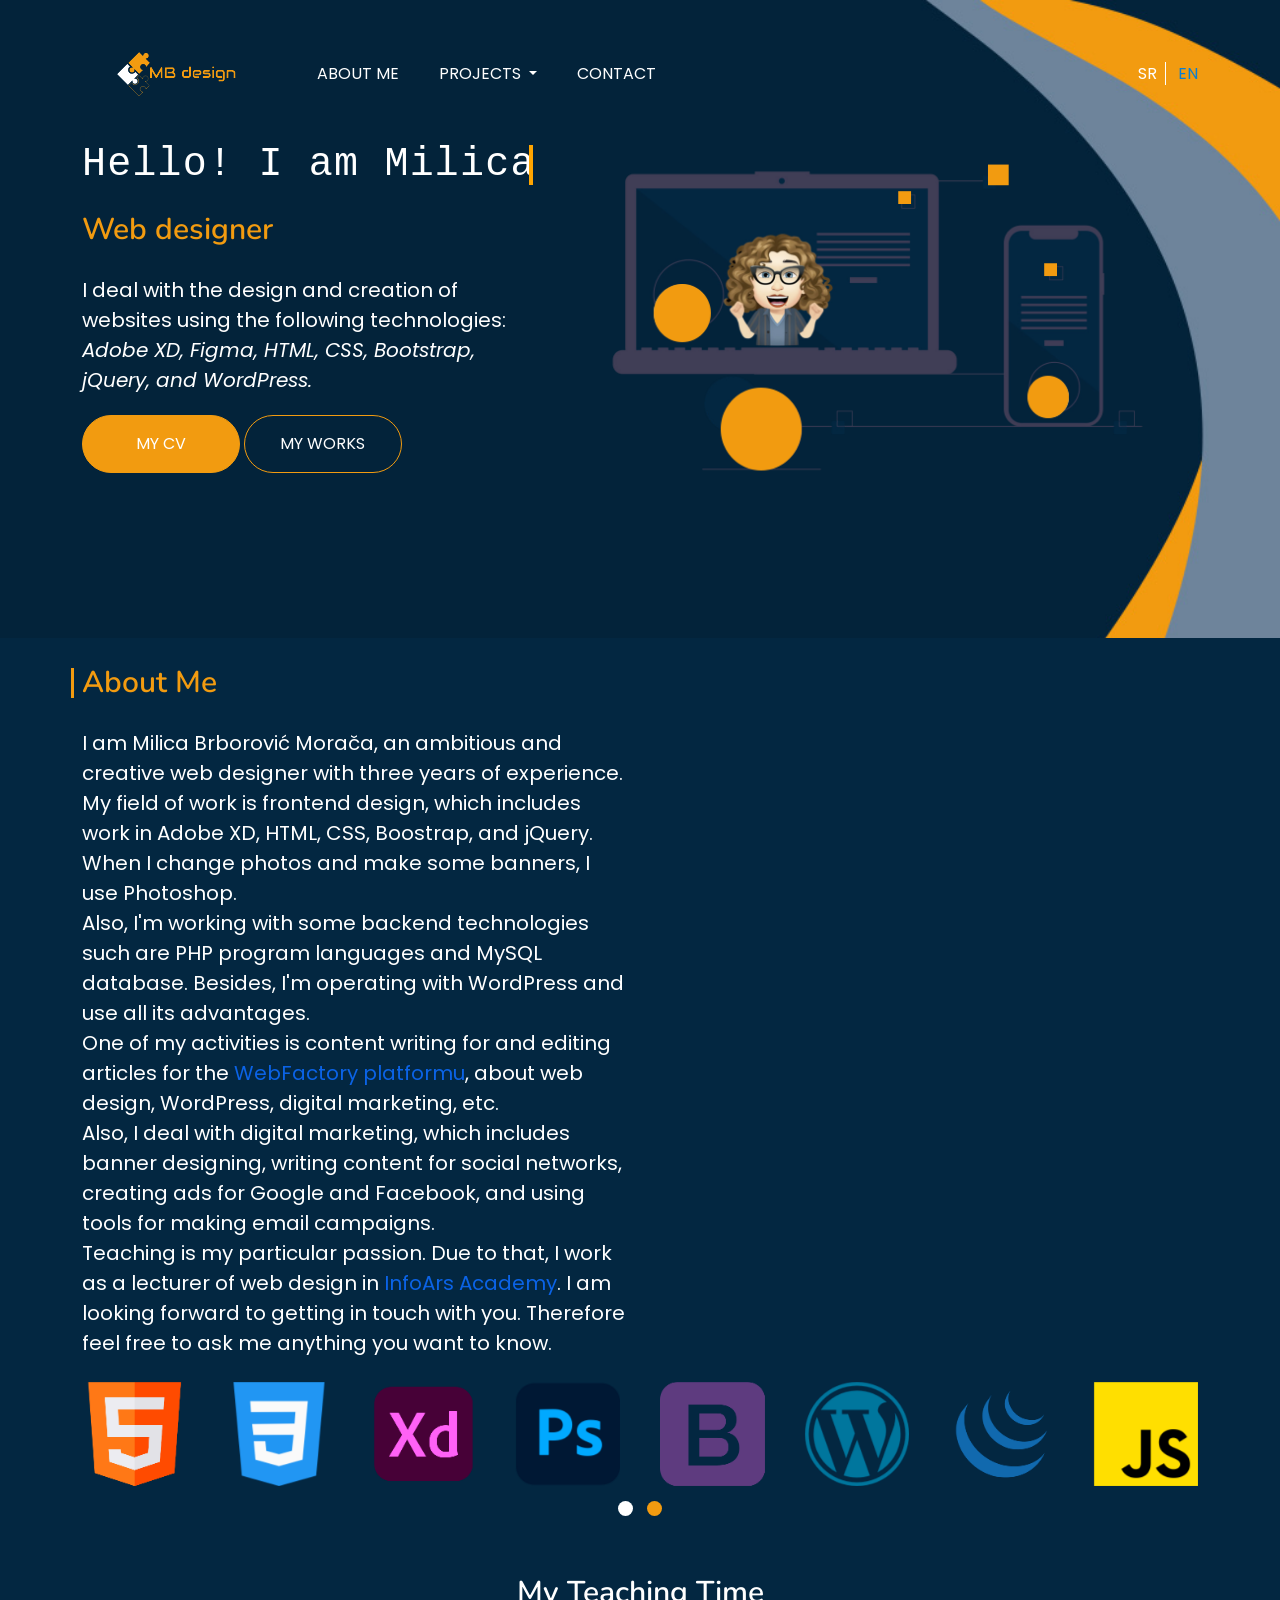
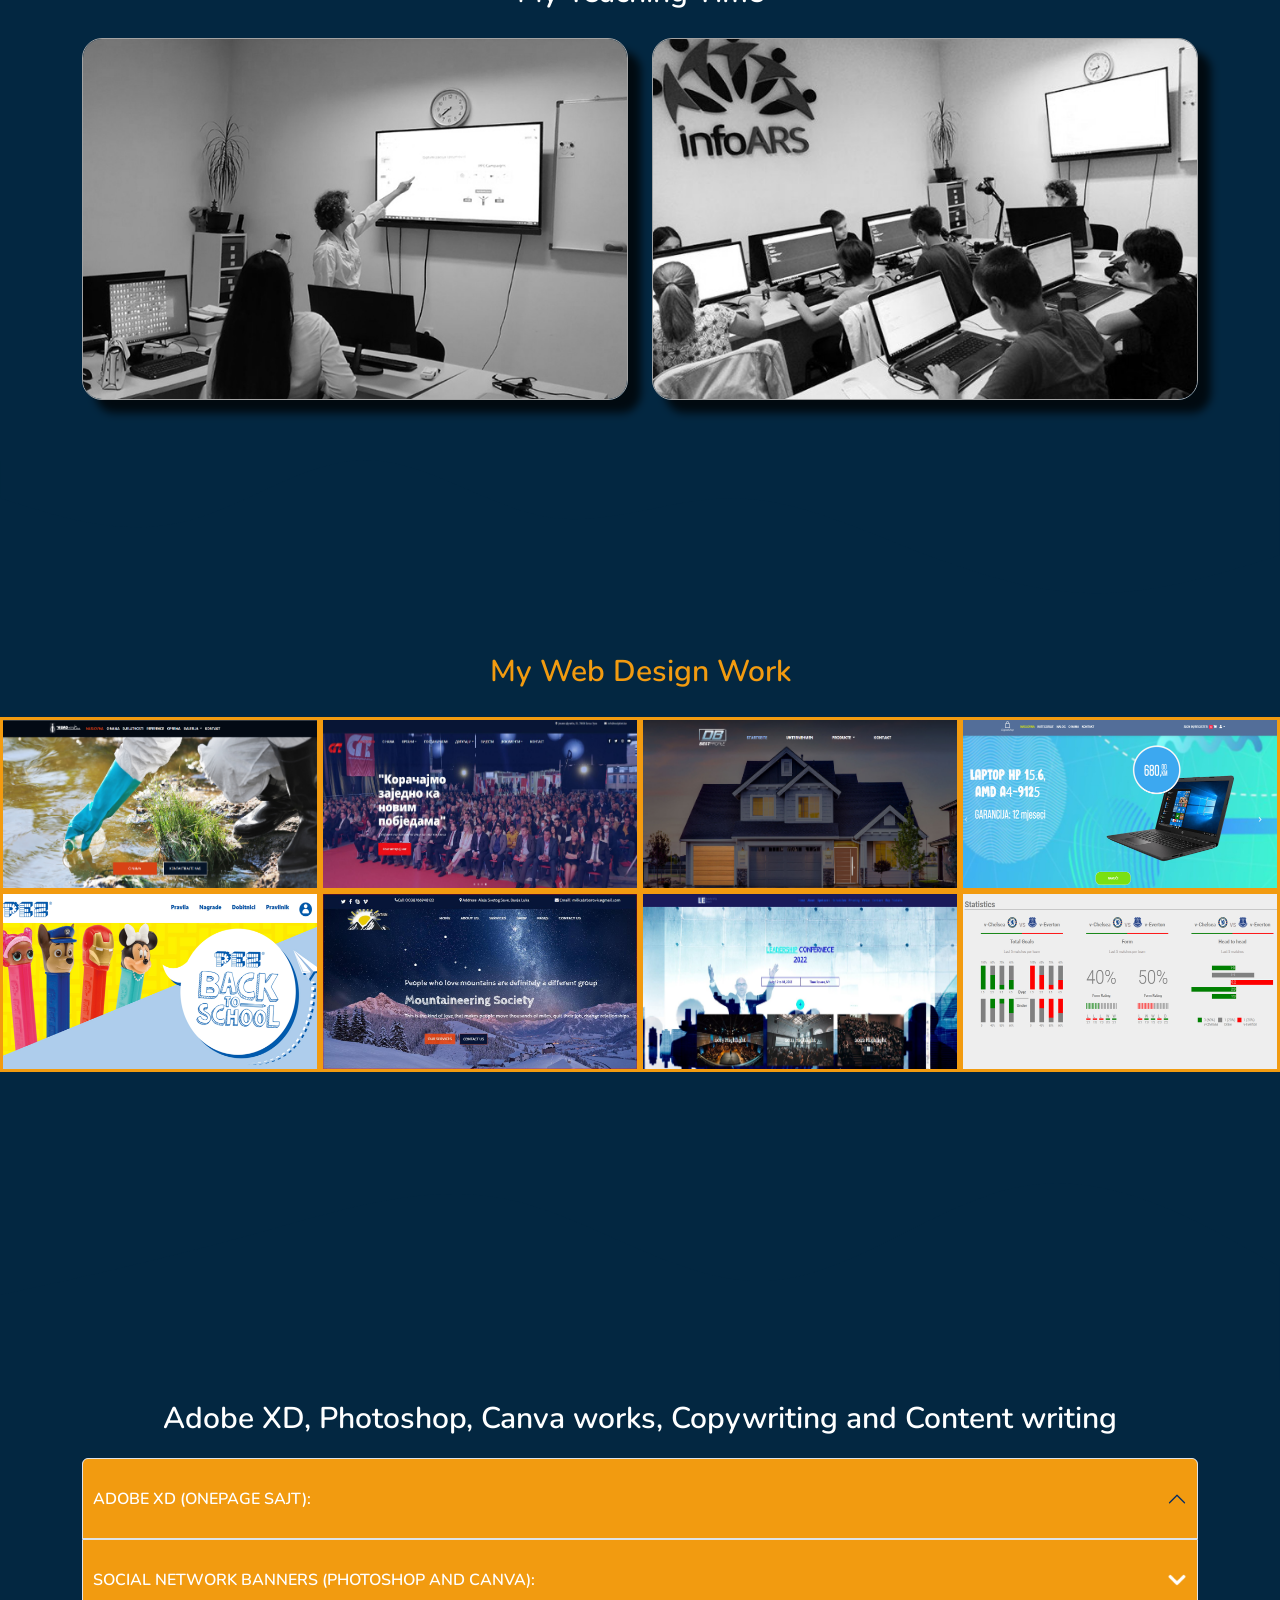
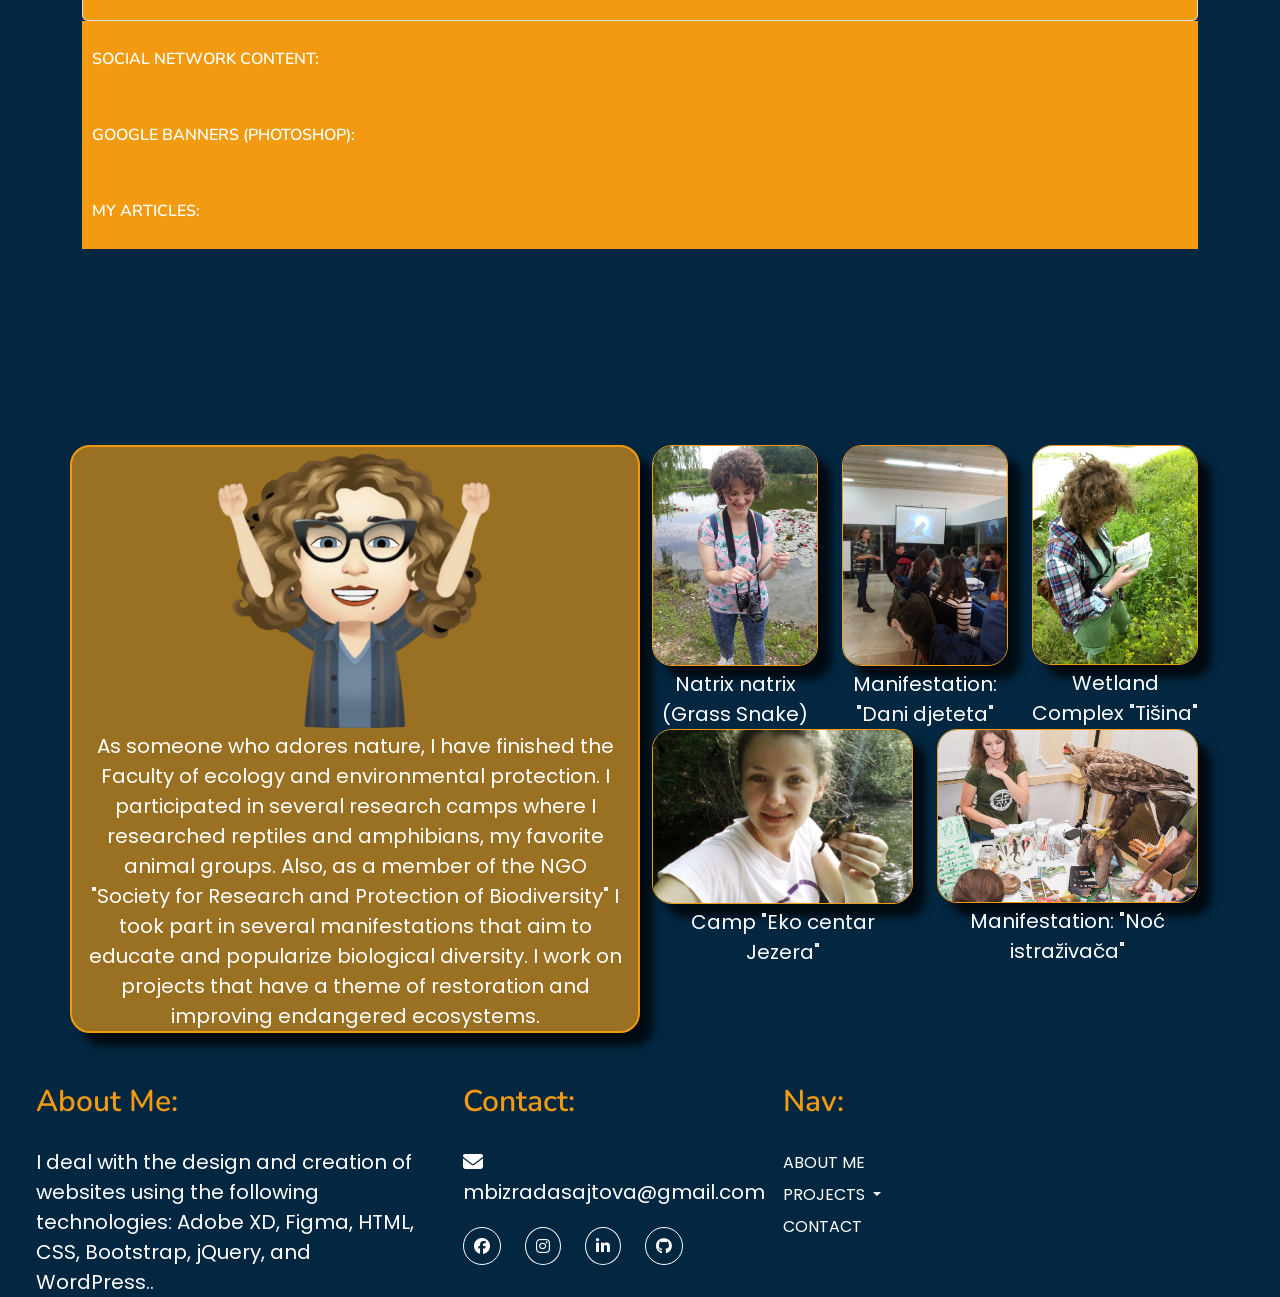
==== commit d146d434: "Update english.html" ====
--- a/english.html
+++ b/english.html
@@ -1,6 +1,17 @@
 <!doctype html>
 <html lang="en">
   <head>
+    <!-- Google tag (gtag.js) -->
+<script async src="https://www.googletagmanager.com/gtag/js?id=G-EZQSTFLM27"></script>
+<!-- Google tag (gtag.js) -->
+<script async src="https://www.googletagmanager.com/gtag/js?id=G-BR6L25EJX2"></script>
+<script>
+  window.dataLayer = window.dataLayer || [];
+  function gtag(){dataLayer.push(arguments);}
+  gtag('js', new Date());
+
+  gtag('config', 'G-BR6L25EJX2');
+</script>
     <!-- Required meta tags -->
     <meta charset="utf-8">
     <meta http-equiv="X-UA-Compatible" content="IE=edge">
@@ -95,7 +106,7 @@
                 Also, I'm working with some backend technologies such are PHP program languages and MySQL database. Besides, I'm operating with WordPress and use all its advantages. <br>
                 One of my activities is content writing for and editing articles for the <a href="https://www.webfactoryltd.com/about/" style="color:rgb(11, 99, 230);" target="_blank">WebFactory platformu</a>, about web design, WordPress, digital marketing, etc.<br>
                 Also, I deal with digital marketing, which includes banner designing, writing content for social networks, creating ads for Google and Facebook, and using tools for making email campaigns.<br>
-                Teaching is my particular passion. Due to that, I work as a lecturer of web design in <a href="https://infoars.net/" style="color:rgb(11, 99, 230);" target="_blank">InfoArs Academy</a>. I am looking forward to getting in touch with you. Therefore feel free to ask me anything you want to know.
+                Teaching is my particular passion. Due to that, I work as a lecturer of web design in <a href="https://informatickaakademija.com/kursevi/kurs-web-dizajna-html5-css3-bootstrap-5/" style="color:rgb(11, 99, 230);" target="_blank">InfoArs Academy</a>. I am looking forward to getting in touch with you. Therefore feel free to ask me anything you want to know.
                 </p> 
             </div><!-- end 6 -->
             <div data-aos="flip-right" class="col-12 col-lg-6 text-center">
@@ -196,7 +207,7 @@
               </div><!-- end 3 -->
               <div class="col-12 col-md-4 col-lg-3 px-0">
                 <img src="images/socijalisticka-partija.jpg" alt="socijalisticka-partija">
-                <h3><a href="http://socijalisticka-partija.com/" target="_blank">View Site</a></h3>
+                <h3><a href="https://socijalisti.ba/" target="_blank">View Site</a></h3>
               </div><!-- end 3 -->
               <div class="col-12 col-md-4 col-lg-3 px-0">
                 <img src="images/dbsite.jpg" alt="dbsite">
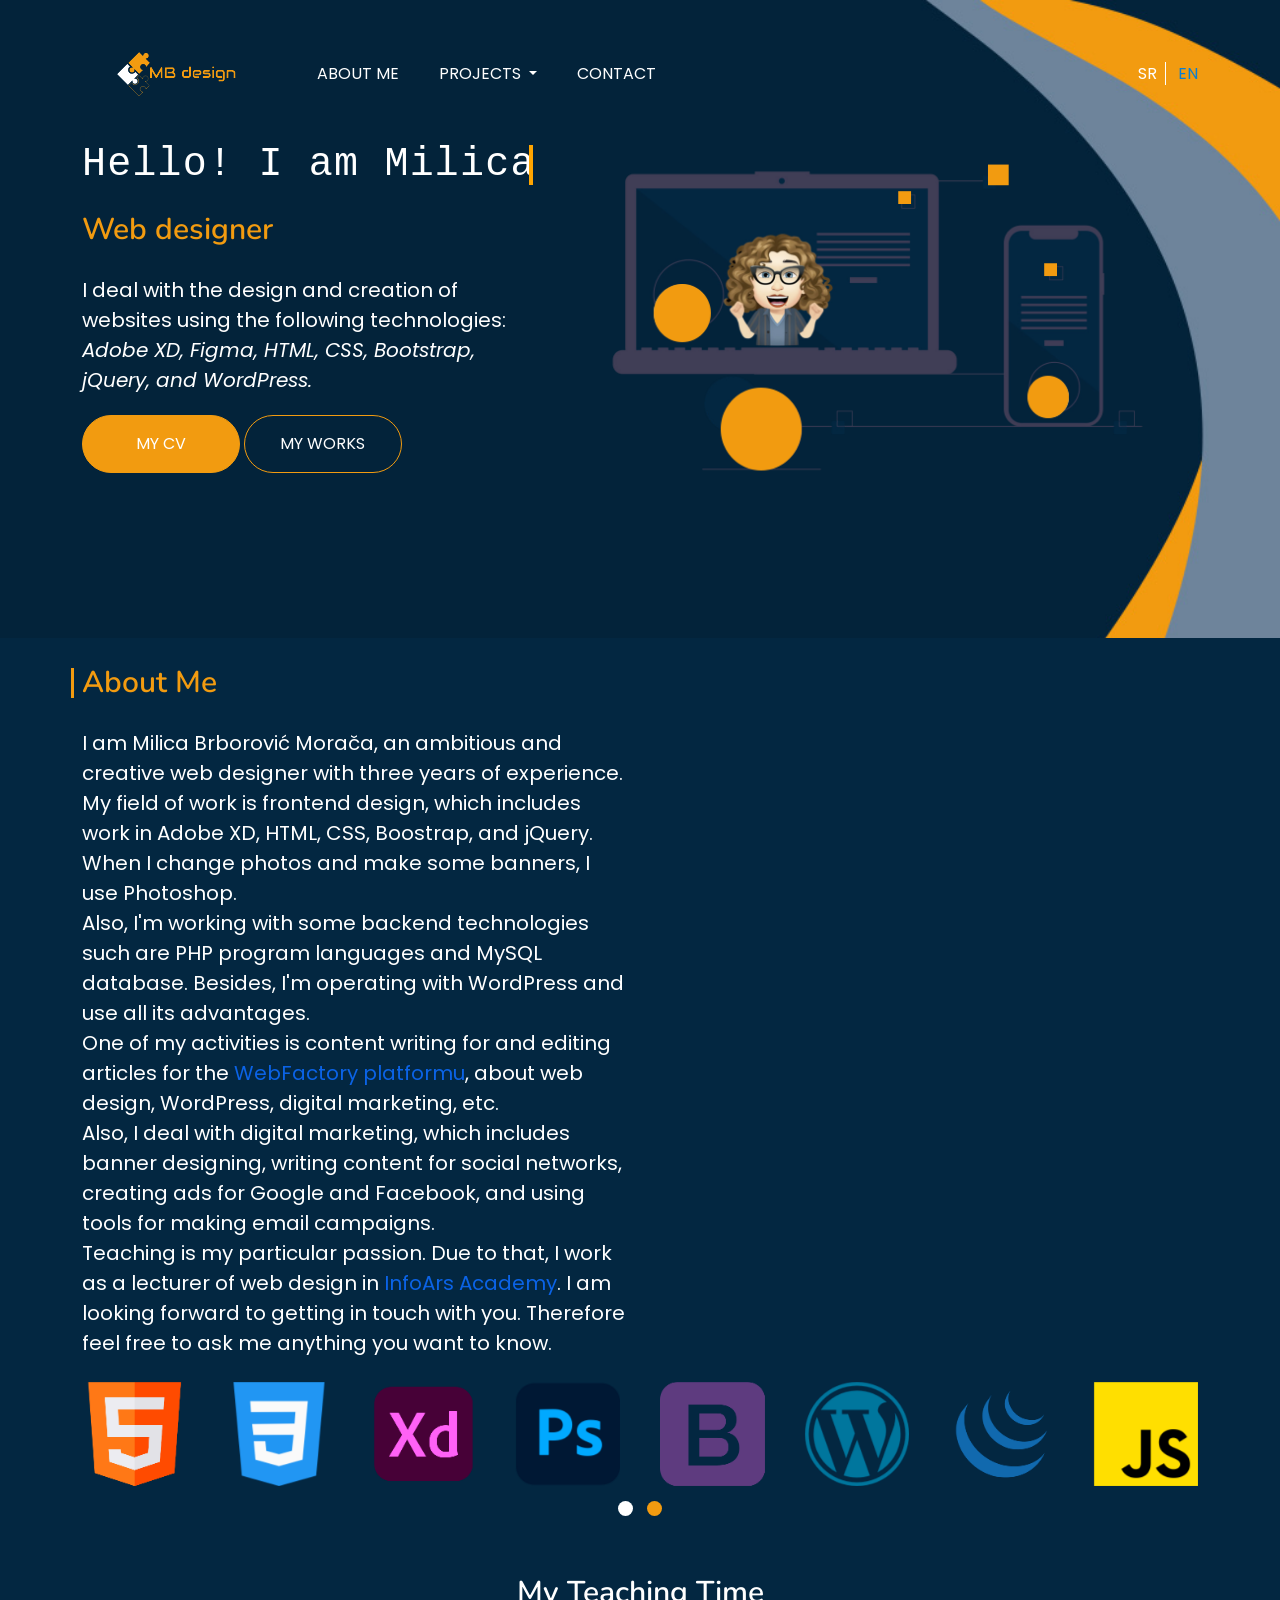
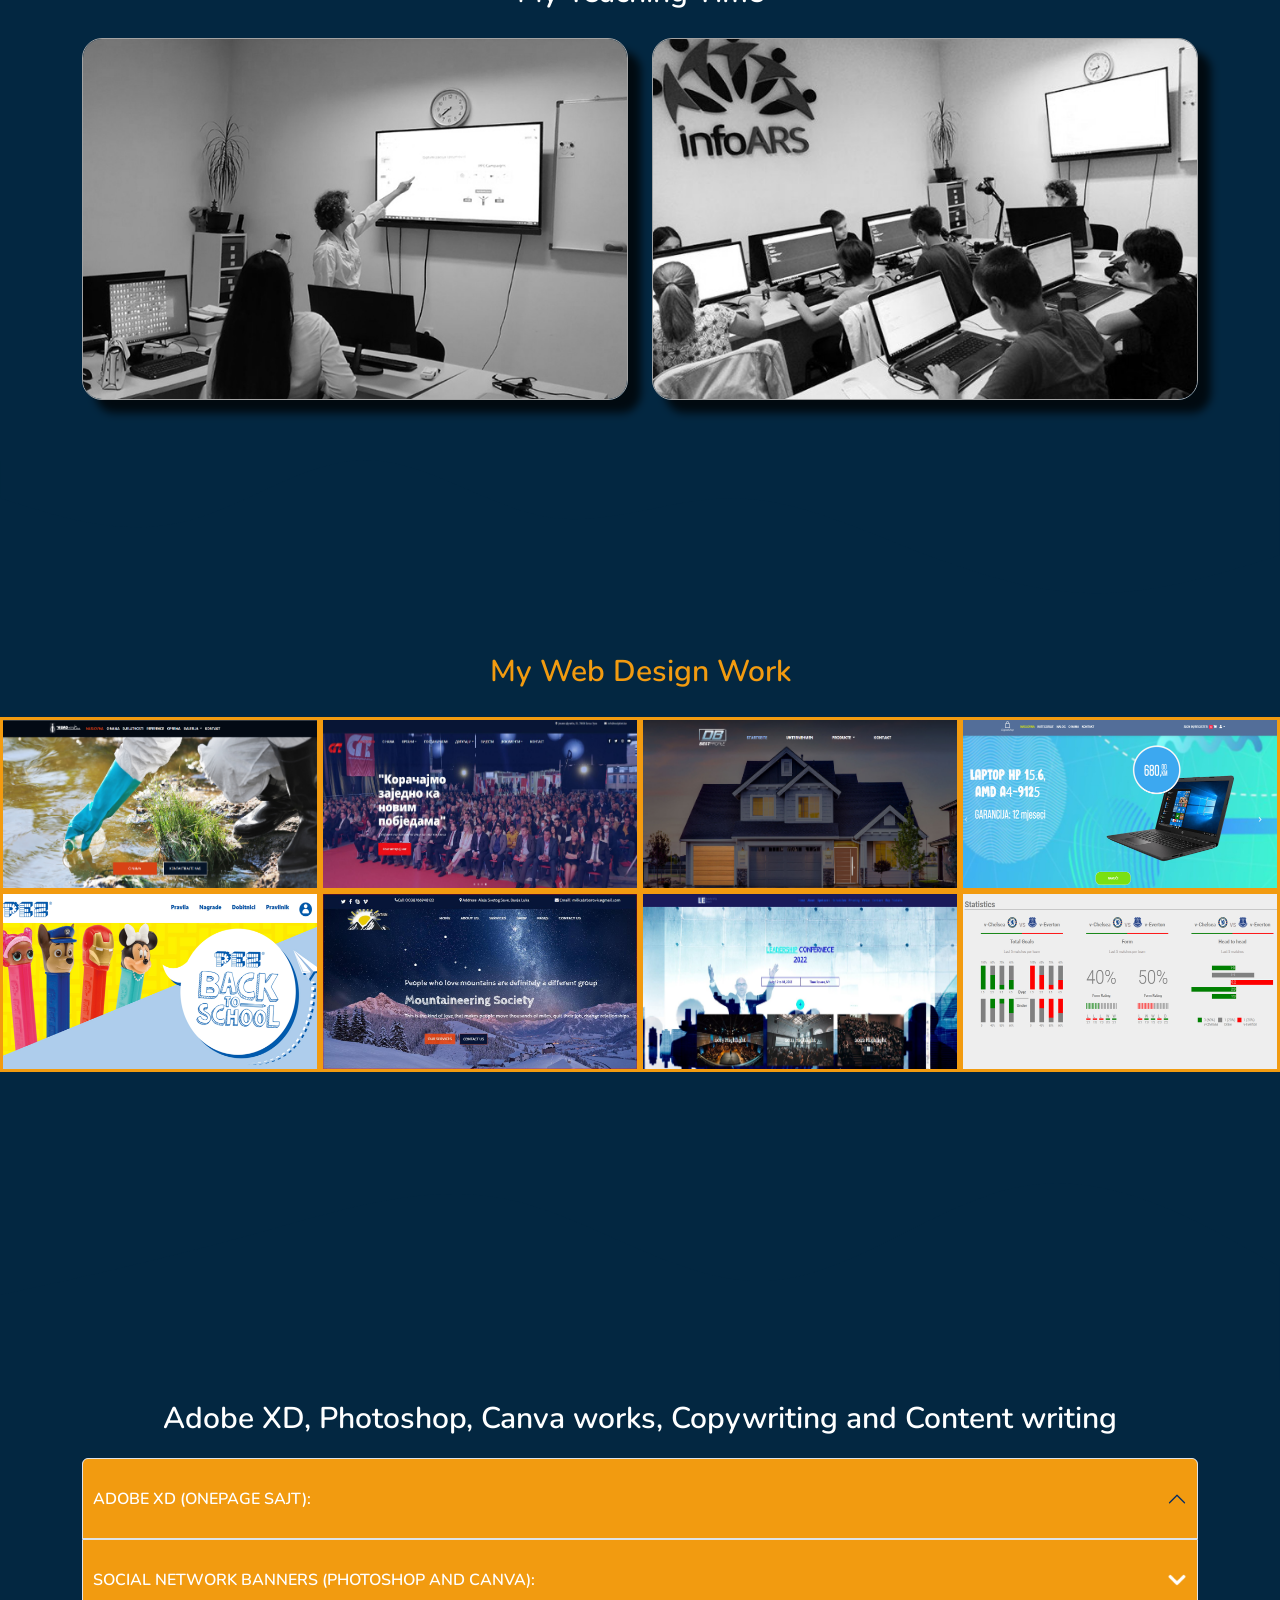
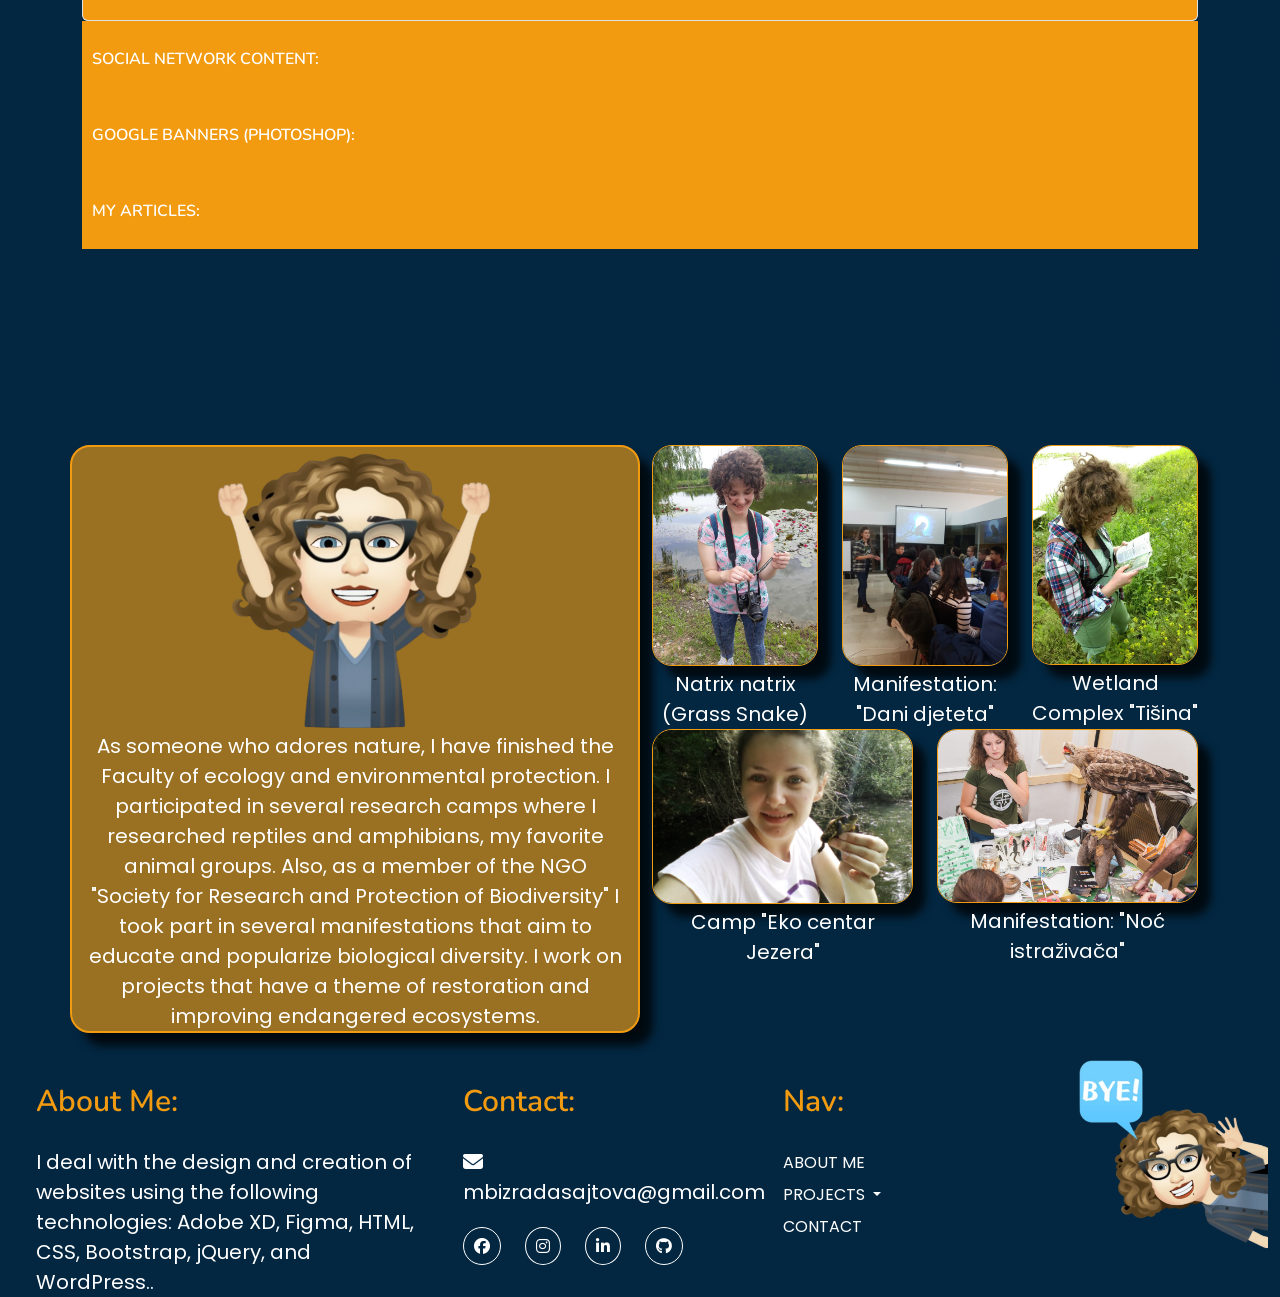
==== commit ce633405: "Update english.html" ====
--- a/english.html
+++ b/english.html
@@ -35,6 +35,23 @@
     <link rel="stylesheet" href="css/photoswipe.css">
     <link href="https://unpkg.com/aos@2.3.1/dist/aos.css" rel="stylesheet">
     <link rel="stylesheet" href="css/style.css">
+     <!-- Meta Pixel Code -->
+<script>
+!function(f,b,e,v,n,t,s)
+{if(f.fbq)return;n=f.fbq=function(){n.callMethod?
+n.callMethod.apply(n,arguments):n.queue.push(arguments)};
+if(!f._fbq)f._fbq=n;n.push=n;n.loaded=!0;n.version='2.0';
+n.queue=[];t=b.createElement(e);t.async=!0;
+t.src=v;s=b.getElementsByTagName(e)[0];
+s.parentNode.insertBefore(t,s)}(window, document,'script',
+'https://connect.facebook.net/en_US/fbevents.js');
+fbq('init', '306899344051298');
+fbq('track', 'PageView');
+</script>
+<noscript><img height="1" width="1" style="display:none"
+src="https://www.facebook.com/tr?id=306899344051298&ev=PageView&noscript=1"
+/></noscript>
+<!-- End Meta Pixel Code -->
   </head>
   <body>
     
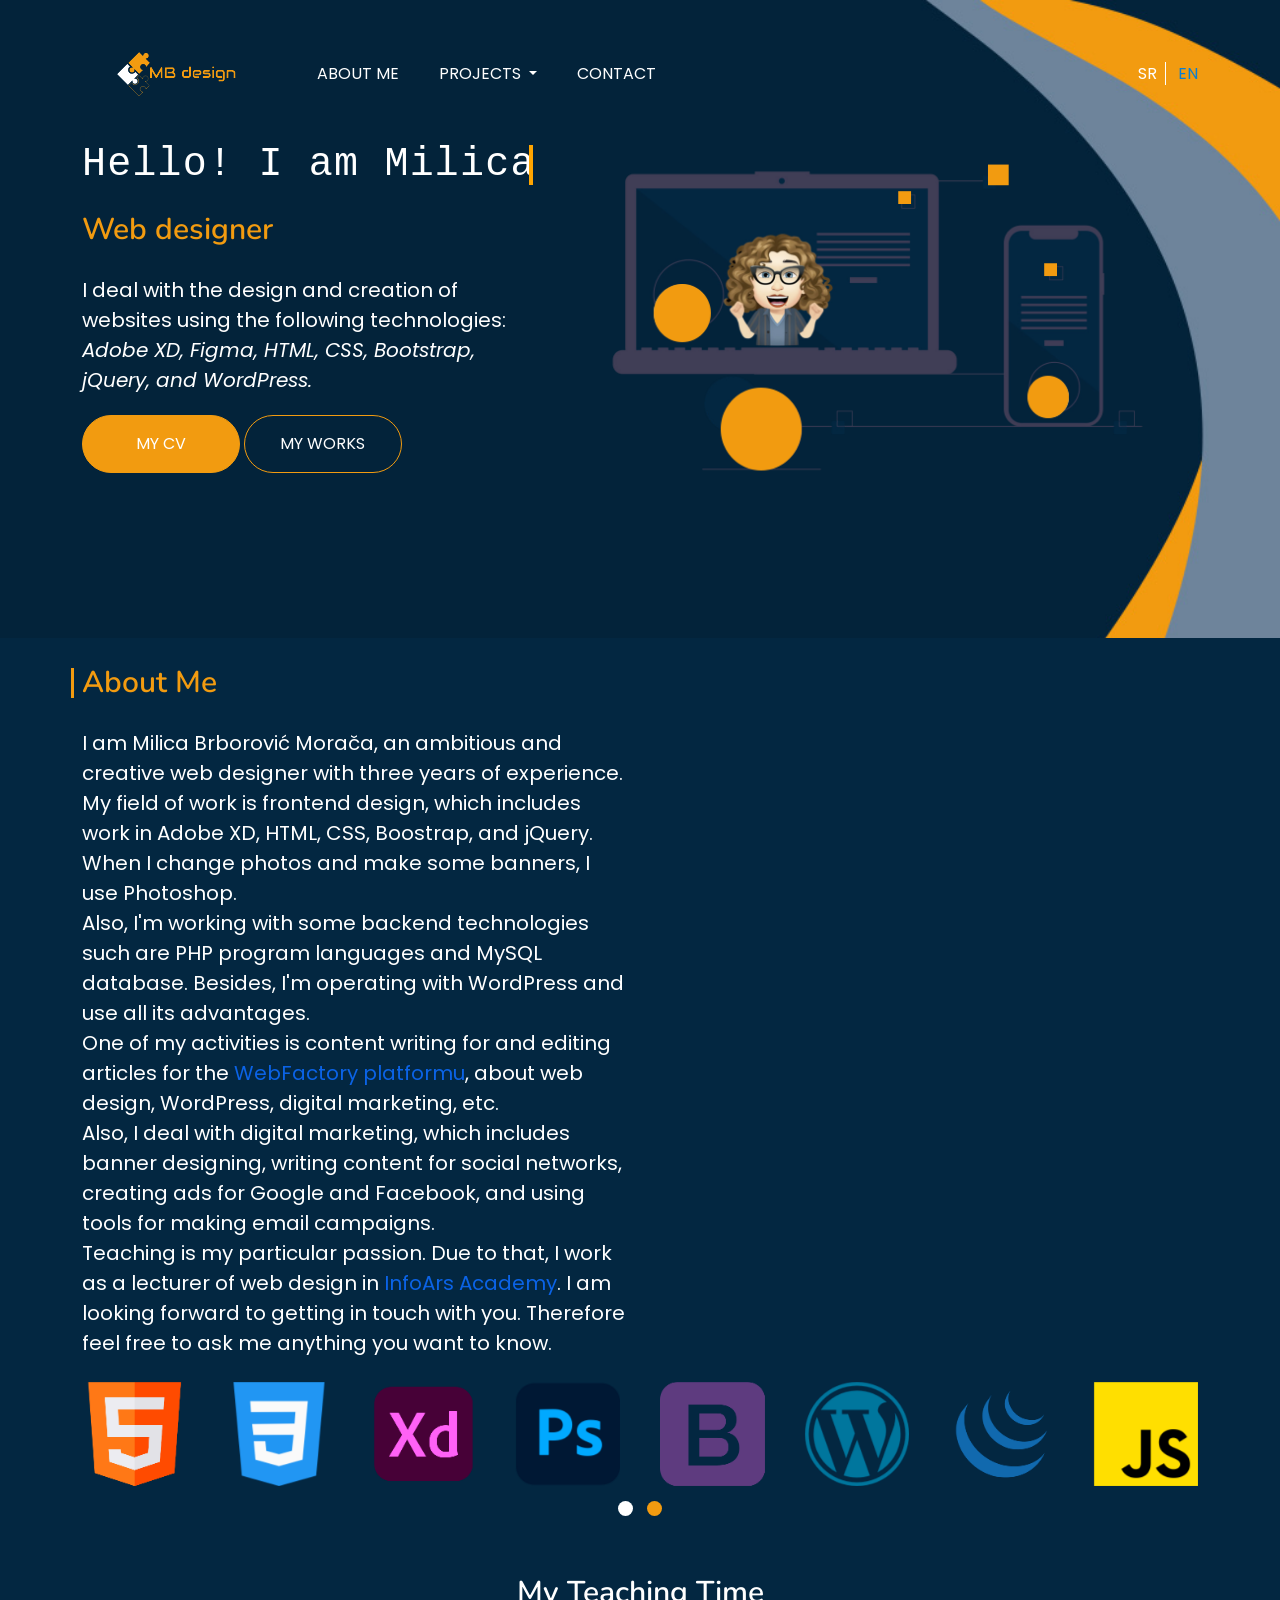
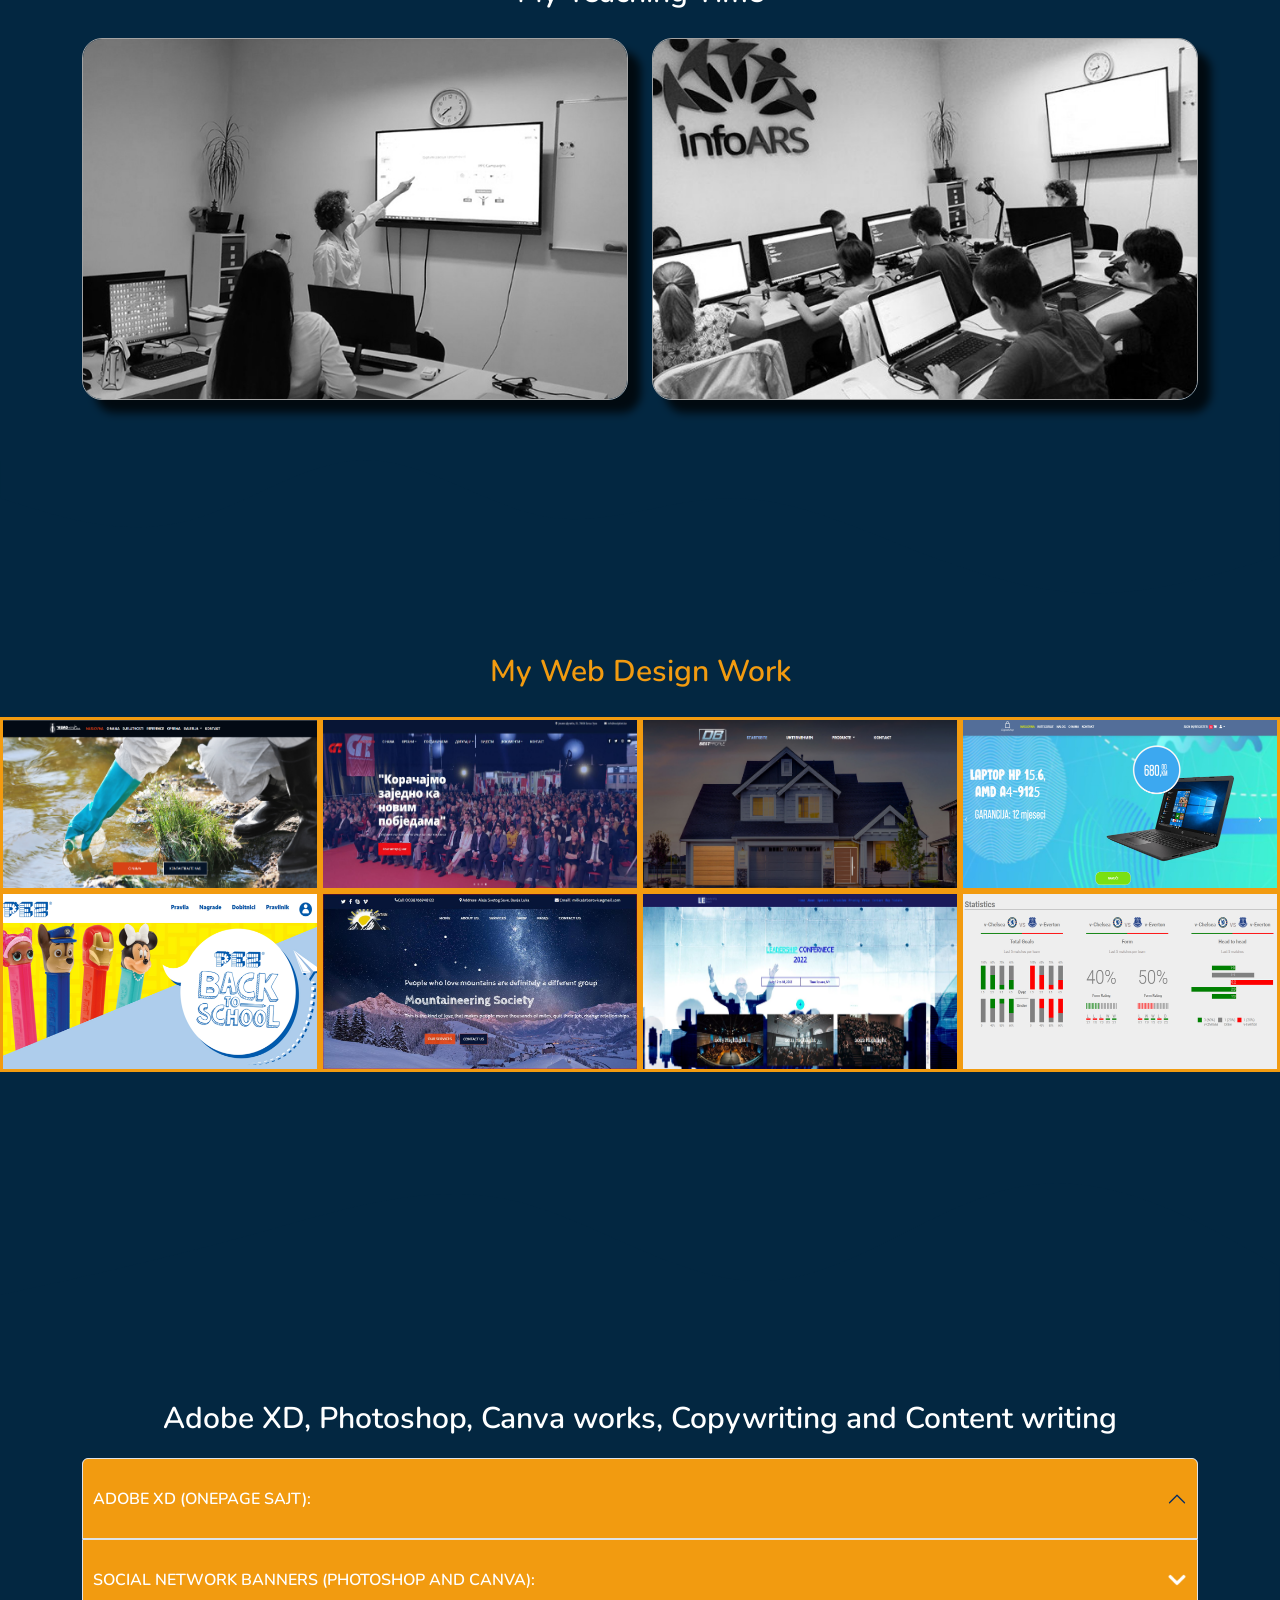
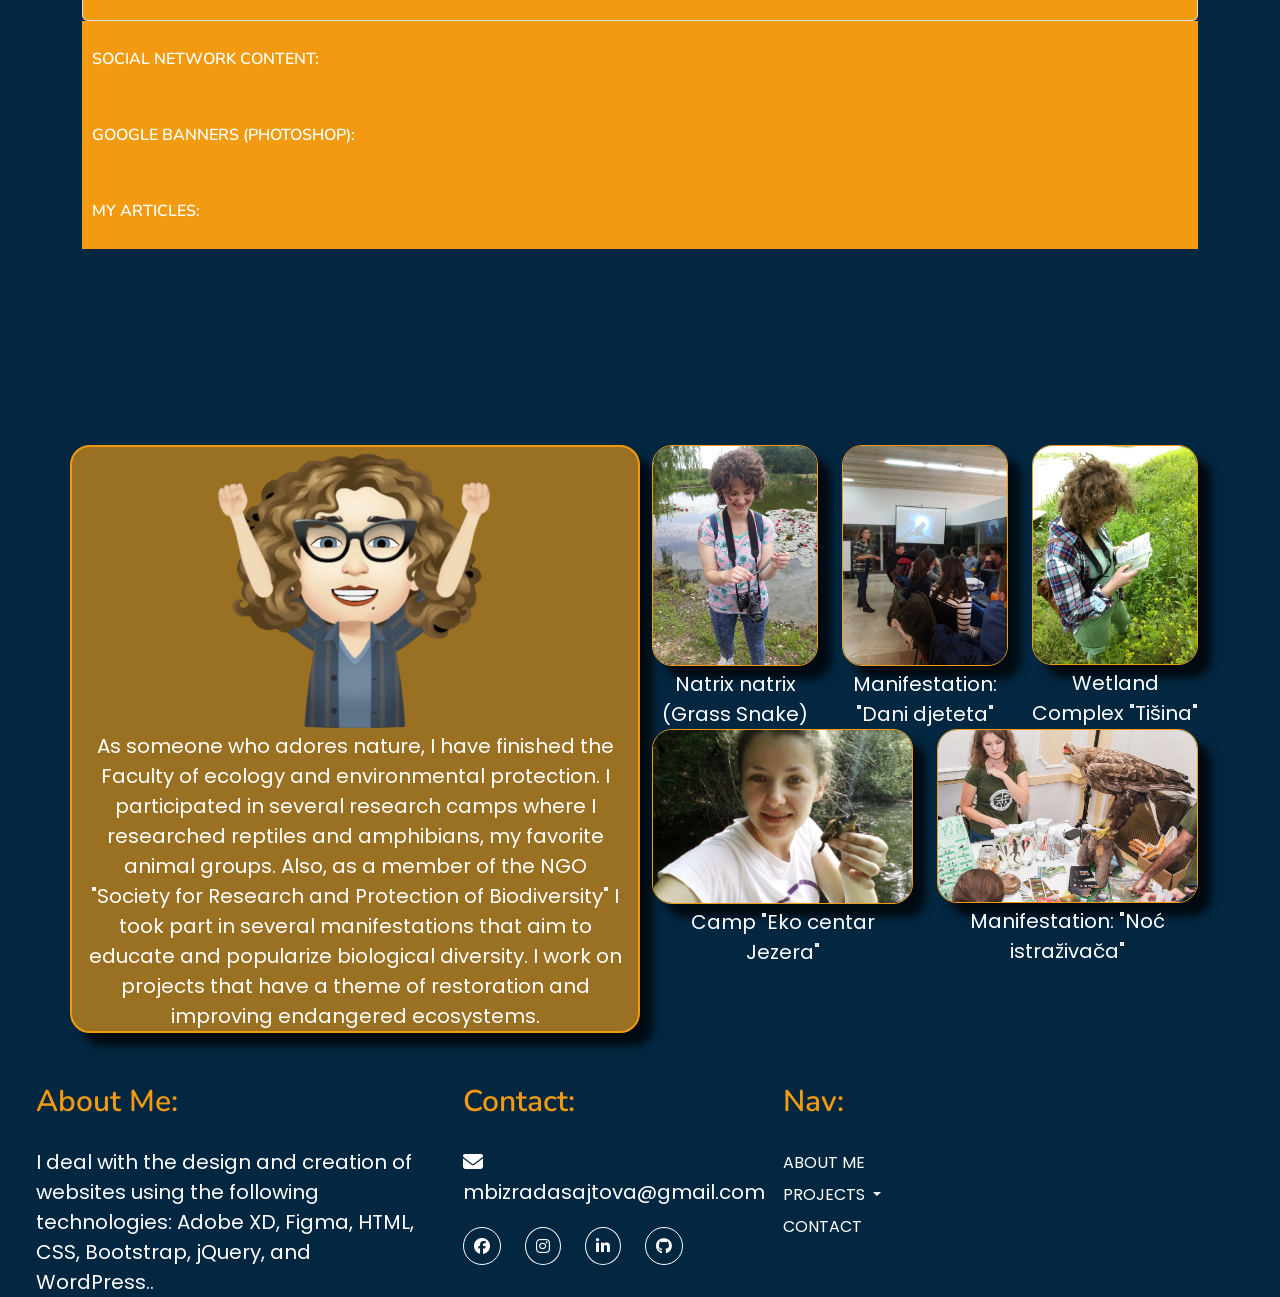
==== commit 09bff06d: "Update english.html" ====
--- a/english.html
+++ b/english.html
@@ -36,22 +36,7 @@
     <link href="https://unpkg.com/aos@2.3.1/dist/aos.css" rel="stylesheet">
     <link rel="stylesheet" href="css/style.css">
      <!-- Meta Pixel Code -->
-<script>
-!function(f,b,e,v,n,t,s)
-{if(f.fbq)return;n=f.fbq=function(){n.callMethod?
-n.callMethod.apply(n,arguments):n.queue.push(arguments)};
-if(!f._fbq)f._fbq=n;n.push=n;n.loaded=!0;n.version='2.0';
-n.queue=[];t=b.createElement(e);t.async=!0;
-t.src=v;s=b.getElementsByTagName(e)[0];
-s.parentNode.insertBefore(t,s)}(window, document,'script',
-'https://connect.facebook.net/en_US/fbevents.js');
-fbq('init', '306899344051298');
-fbq('track', 'PageView');
-</script>
-<noscript><img height="1" width="1" style="display:none"
-src="https://www.facebook.com/tr?id=306899344051298&ev=PageView&noscript=1"
-/></noscript>
-<!-- End Meta Pixel Code -->
+<!-- Meta Pixel Code --> <script> !function(f,b,e,v,n,t,s) {if(f.fbq)return;n=f.fbq=function(){n.callMethod? n.callMethod.apply(n,arguments):n.queue.push(arguments)}; if(!f._fbq)f._fbq=n;n.push=n;n.loaded=!0;n.version='2.0'; n.queue=[];t=b.createElement(e);t.async=!0; t.src=v;s=b.getElementsByTagName(e)[0]; s.parentNode.insertBefore(t,s)}(window, document,'script', 'https://connect.facebook.net/en_US/fbevents.js'); fbq('init', '306899344051298'); fbq('track', 'PageView'); </script> <noscript><img height="1" width="1" style="display:none" src="https://www.facebook.com/tr?id=306899344051298&ev=PageView&noscript=1" /></noscript> <!-- End Meta Pixel Code -->
   </head>
   <body>
     
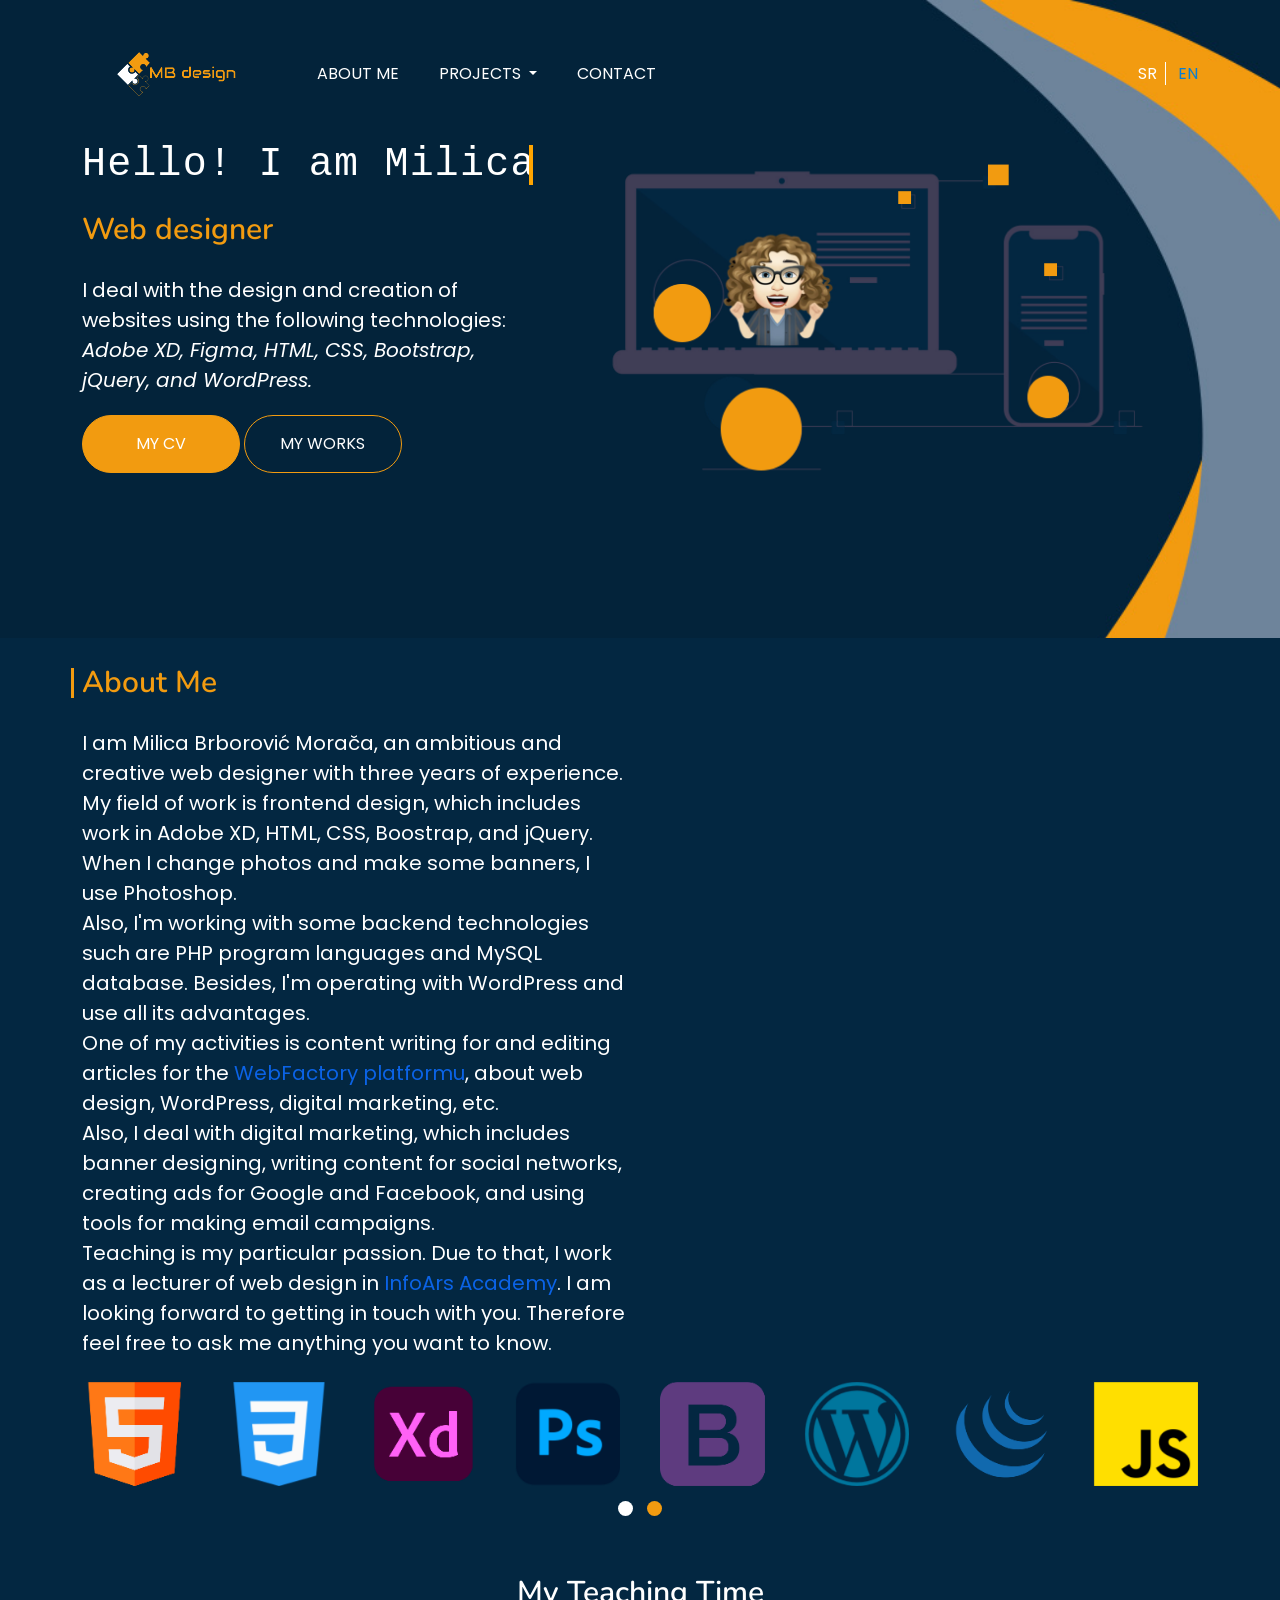
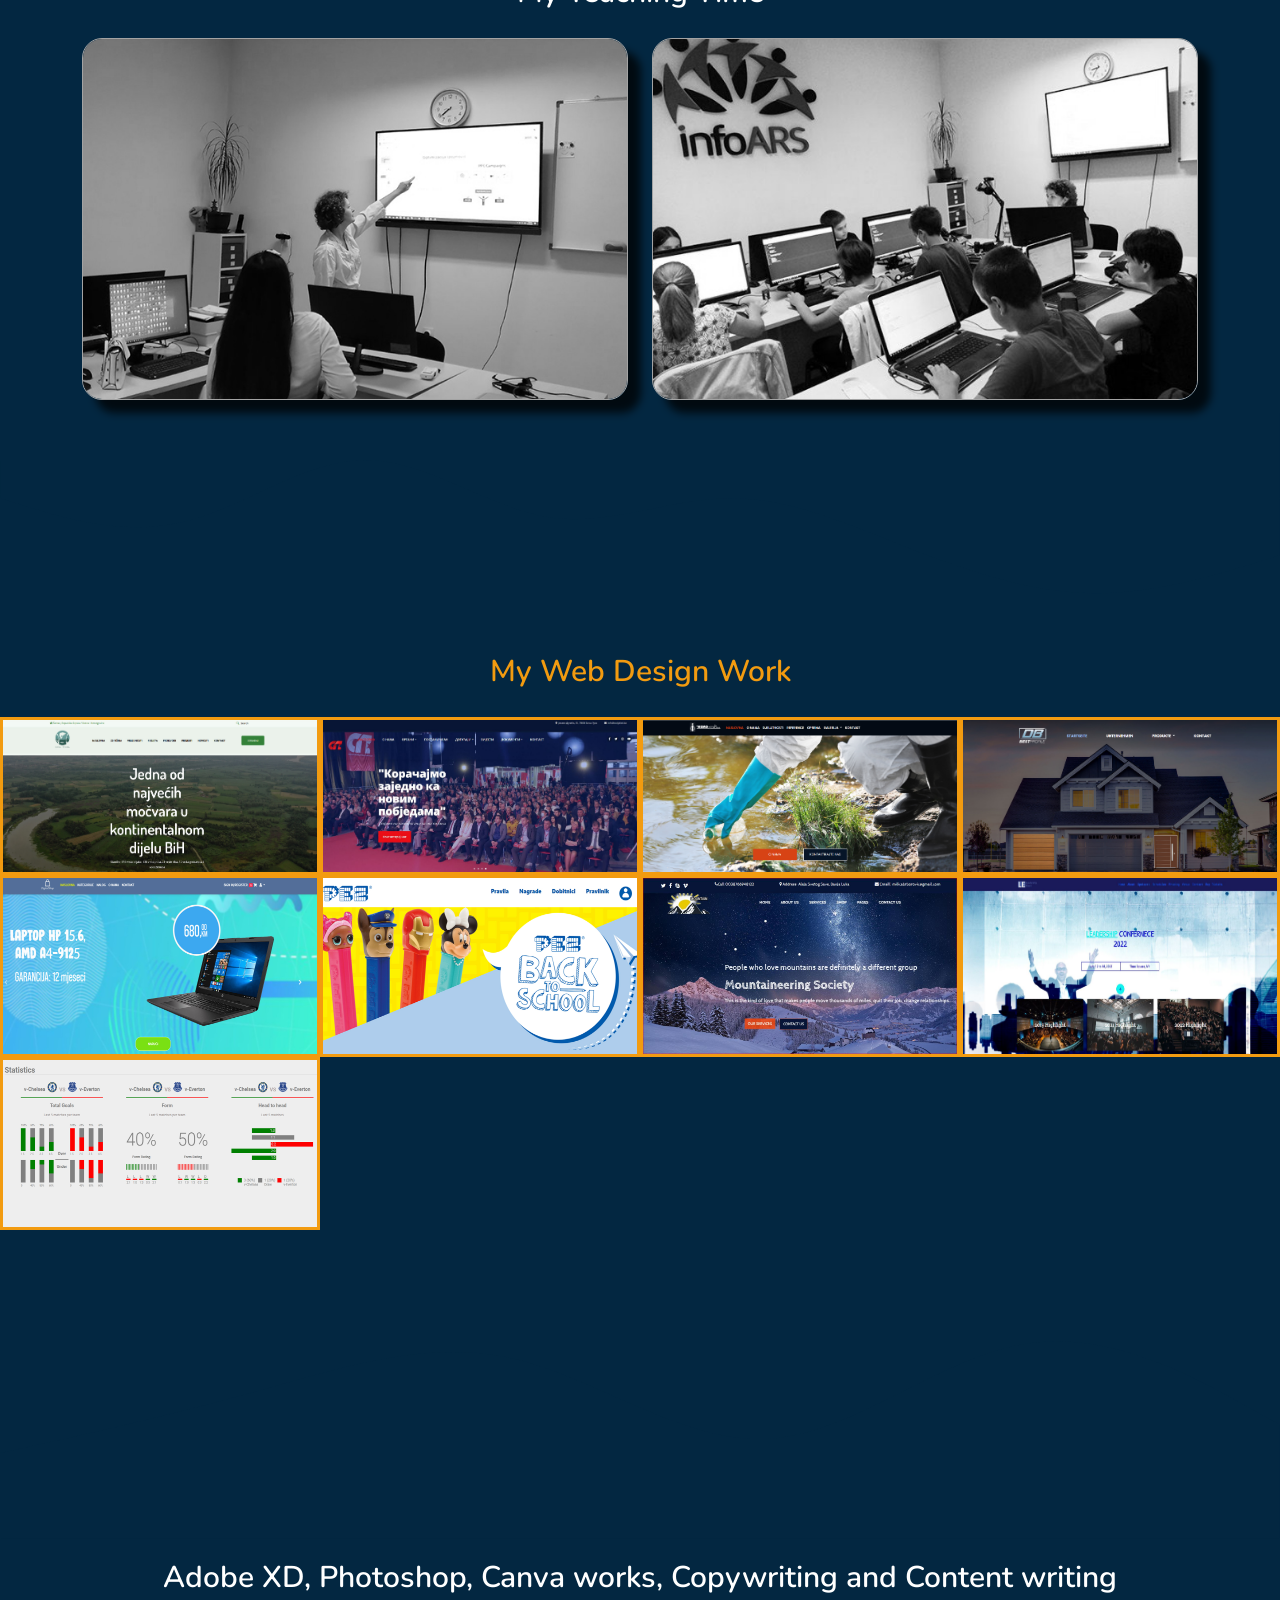
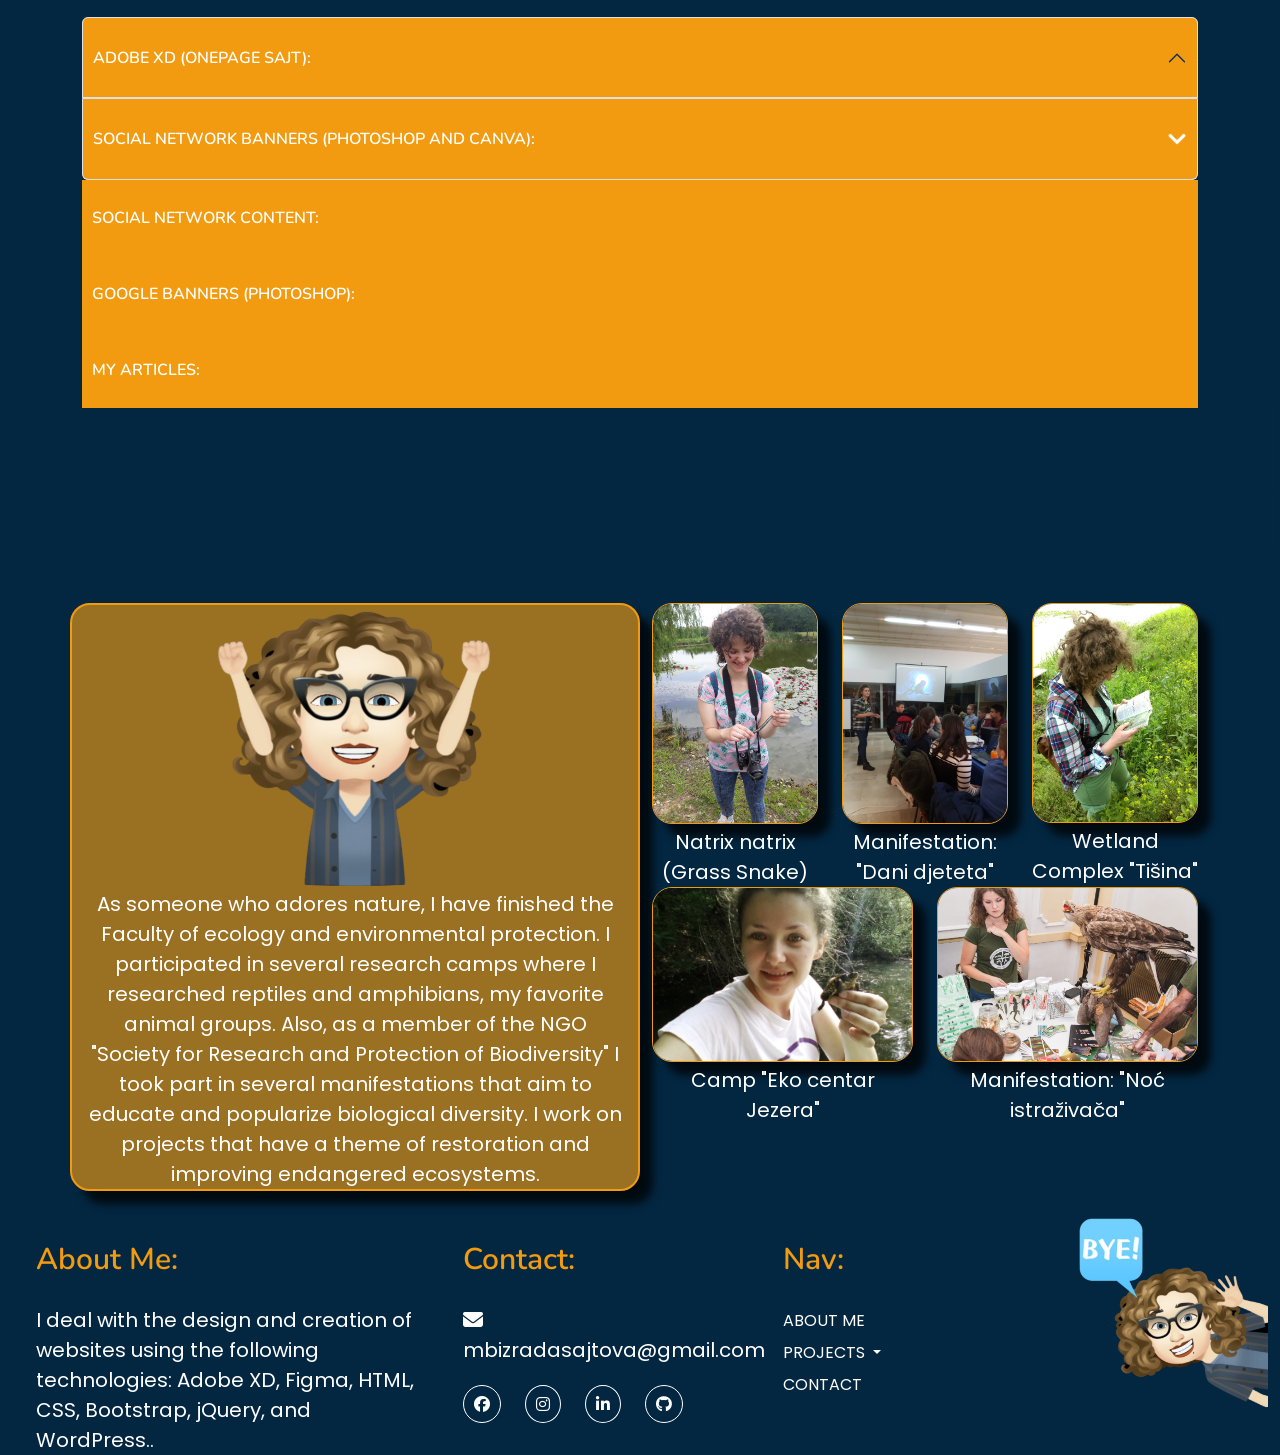
==== commit 5d2da654: "Update english.html" ====
--- a/english.html
+++ b/english.html
@@ -203,14 +203,19 @@
               
                 <h2 class="text-center mt-4">My Web Design Work</h2>
               
+                <div class="col-12 col-md-4 col-lg-3 px-0">
+                  <img src="images/tisina-site.jpg" alt="tisina">
+                  <h3><a href="https://zs-tisina.com/" target="_blank">View Site</a></h3>
+                </div><!-- end 3 -->
+                <div class="col-12 col-md-4 col-lg-3 px-0">
+                  <img src="images/socijalisticka-partija.jpg" alt="socijalisticka-partija">
+                  <h3><a href="https://socijalisti.ba/" target="_blank">View Site</a></h3>
+                </div><!-- end 3 -->
               <div class="col-12 col-md-4 col-lg-3 px-0">
                 <img src="images/hemopralsite.jpg" alt="hemopral">
                 <h3><a href="http://hemopral.com/" target="_blank">View Site</a></h3>
               </div><!-- end 3 -->
-              <div class="col-12 col-md-4 col-lg-3 px-0">
-                <img src="images/socijalisticka-partija.jpg" alt="socijalisticka-partija">
-                <h3><a href="https://socijalisti.ba/" target="_blank">View Site</a></h3>
-              </div><!-- end 3 -->
+
               <div class="col-12 col-md-4 col-lg-3 px-0">
                 <img src="images/dbsite.jpg" alt="dbsite">
                 <h3><a href="http://dbbestprofile.com" target="_blank">View Site</a></h3>
